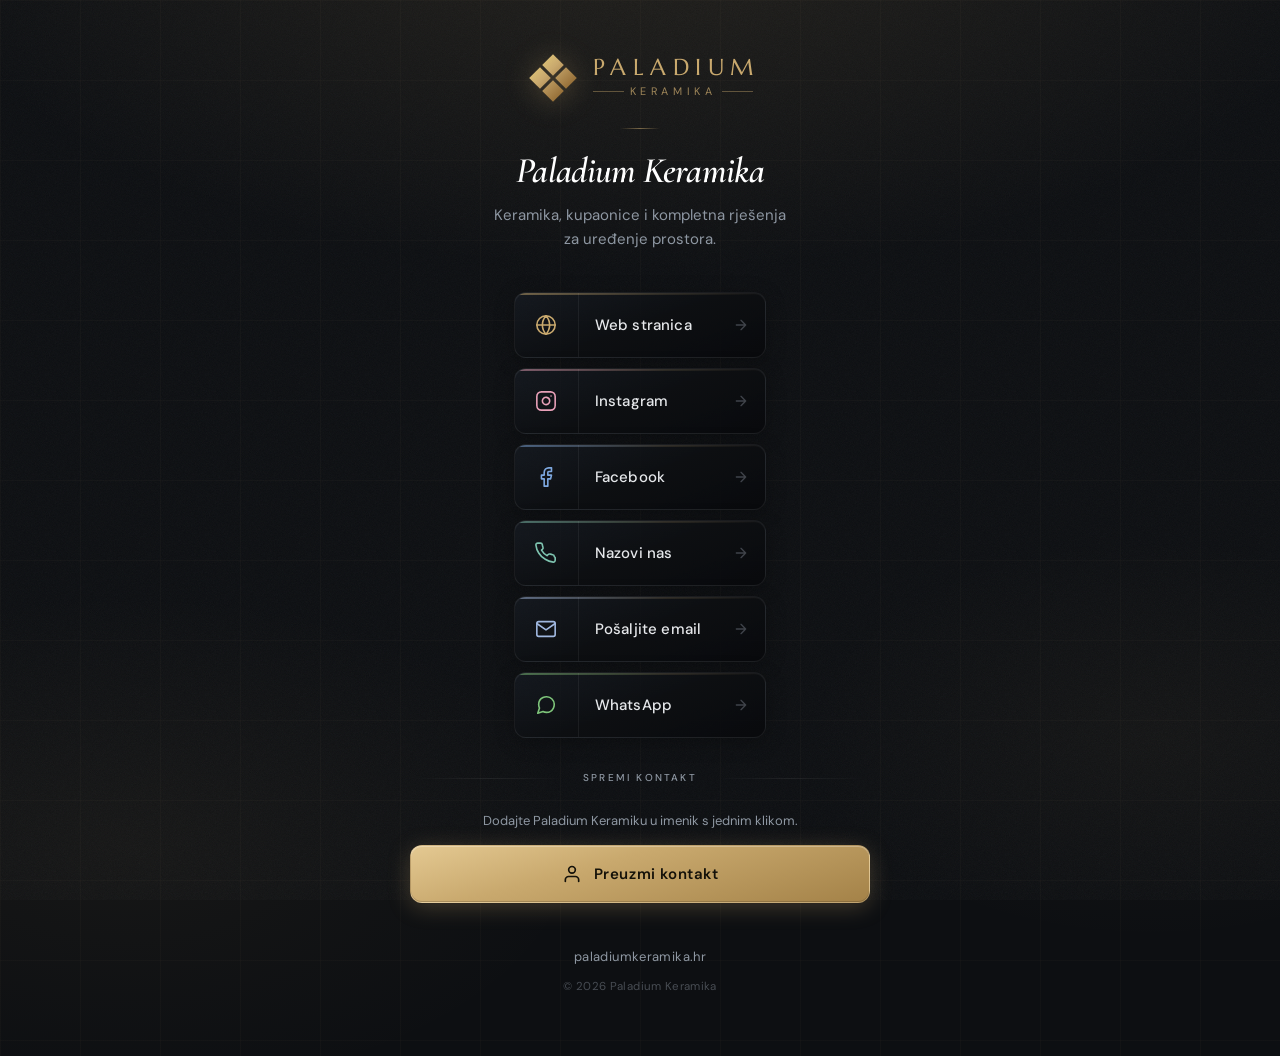
==== links/index.html @ 19403ecf "Add /links digital business card page with vCard download Co-authored-by: Cursor <cursoragent@cursor" ====
<!DOCTYPE html>
<html lang="hr">
  <head>
    <meta charset="UTF-8" />
    <meta name="viewport" content="width=device-width, initial-scale=1" />
    <title>Paladium Keramika | Kontakt i društvene mreže</title>
    <meta
      name="description"
      content="Svi kontakt podaci Paladium Keramike na jednom mjestu."
    />
    <meta name="theme-color" content="#0d0f12" />
    <meta name="robots" content="noindex, follow" />

    <!-- Open Graph -->
    <meta property="og:type" content="website" />
    <meta property="og:title" content="Paladium Keramika | Kontakt i društvene mreže" />
    <meta property="og:description" content="Svi kontakt podaci Paladium Keramike na jednom mjestu." />
    <meta property="og:url" content="https://paladiumkeramika.hr/links" />

    <!-- Shared design tokens & fonts -->
    <link rel="stylesheet" href="../paladium/styles.css" />

    <style>
      /* ── Links page layout ──────────────────────────────────────────── */

      body {
        min-height: 100vh;
        min-height: 100dvh;
        display: flex;
        flex-direction: column;
        align-items: center;
        padding: 0 20px 48px;
        overflow-x: hidden;
        background:
          radial-gradient(ellipse 90% 55% at 50% -10%, rgba(201, 169, 110, 0.12) 0%, transparent 65%),
          radial-gradient(ellipse 60% 40% at 10% 80%, rgba(201, 169, 110, 0.05) 0%, transparent 60%),
          radial-gradient(ellipse 50% 35% at 90% 70%, rgba(201, 169, 110, 0.04) 0%, transparent 55%),
          linear-gradient(rgba(201, 169, 110, 0.028) 1px, transparent 1px),
          linear-gradient(90deg, rgba(201, 169, 110, 0.028) 1px, transparent 1px),
          var(--color-bg);
        background-size: auto, auto, auto, 80px 80px, 80px 80px, auto;
      }

      /* Grain texture */
      body::before {
        content: "";
        position: fixed;
        inset: 0;
        z-index: 0;
        pointer-events: none;
        opacity: 0.045;
        background-image: url("data:image/svg+xml,%3Csvg xmlns='http://www.w3.org/2000/svg' width='300' height='300'%3E%3Cfilter id='n'%3E%3CfeTurbulence type='fractalNoise' baseFrequency='0.68' numOctaves='4' stitchTiles='stitch'/%3E%3C/filter%3E%3Crect width='300' height='300' filter='url(%23n)'/%3E%3C/svg%3E");
        background-size: 160px;
      }

      .links-container {
        position: relative;
        z-index: 1;
        width: 100%;
        max-width: 460px;
        display: flex;
        flex-direction: column;
        align-items: center;
      }

      /* ── Header / branding ──────────────────────────────────────────── */

      .links-header {
        display: flex;
        flex-direction: column;
        align-items: center;
        text-align: center;
        padding-top: 52px;
        padding-bottom: 40px;
        width: 100%;
        opacity: 0;
        animation: lk-fadeDown 0.72s cubic-bezier(0.16, 1, 0.3, 1) forwards 0.08s;
      }

      .links-logo {
        display: flex;
        align-items: center;
        justify-content: center;
        gap: 14px;
        text-decoration: none;
        margin-bottom: 24px;
        transition: opacity 0.3s ease;
      }

      .links-logo:hover {
        opacity: 0.82;
      }

      .links-logo-symbol {
        flex-shrink: 0;
        filter: drop-shadow(0 2px 14px rgba(201, 169, 110, 0.35));
        transition: filter 0.35s ease;
      }

      .links-logo:hover .links-logo-symbol {
        filter: drop-shadow(0 4px 20px rgba(201, 169, 110, 0.6));
      }

      .links-logo-text {
        display: flex;
        flex-direction: column;
        gap: 4px;
        text-align: left;
      }

      .links-logo-primary {
        font-family: var(--font-logo);
        font-size: 1.45rem;
        font-weight: 400;
        letter-spacing: 0.28em;
        text-transform: uppercase;
        color: var(--color-accent);
        line-height: 1;
        margin-right: -0.28em;
      }

      .links-logo-secondary {
        display: flex;
        align-items: center;
        gap: 6px;
        font-family: var(--font-sans);
        font-size: 0.68rem;
        font-weight: 400;
        letter-spacing: 0.42em;
        text-transform: uppercase;
        color: var(--color-accent);
        opacity: 0.75;
      }

      .links-logo-secondary::before,
      .links-logo-secondary::after {
        content: "";
        display: block;
        flex: 1;
        height: 1px;
        background: var(--color-accent);
        opacity: 0.55;
      }

      /* Gold divider under logo */
      .links-divider {
        width: 40px;
        height: 1px;
        background: linear-gradient(90deg, transparent, var(--color-accent), transparent);
        margin: 0 auto 22px;
        opacity: 0.55;
      }

      .links-title {
        font-family: var(--font-display);
        font-size: clamp(1.75rem, 5vw, 2.25rem);
        font-weight: 600;
        font-style: italic;
        letter-spacing: -0.02em;
        line-height: 1.1;
        color: var(--color-white);
        margin: 0 0 12px;
      }

      .links-subtitle {
        font-family: var(--font-sans);
        font-size: 0.9375rem;
        font-weight: 400;
        line-height: 1.65;
        color: var(--color-text-muted);
        margin: 0;
        max-width: 30ch;
      }

      /* ── Link buttons ───────────────────────────────────────────────── */

      .links-list {
        width: 100%;
        display: flex;
        flex-direction: column;
        gap: 10px;
        list-style: none;
        margin: 0;
        padding: 0;
      }

      .links-list li {
        opacity: 0;
        animation: lk-fadeUp 0.62s cubic-bezier(0.16, 1, 0.3, 1) forwards;
      }

      .links-list li:nth-child(1) { animation-delay: 0.22s; }
      .links-list li:nth-child(2) { animation-delay: 0.31s; }
      .links-list li:nth-child(3) { animation-delay: 0.40s; }
      .links-list li:nth-child(4) { animation-delay: 0.49s; }
      .links-list li:nth-child(5) { animation-delay: 0.58s; }
      .links-list li:nth-child(6) { animation-delay: 0.67s; }

      .lk-btn {
        position: relative;
        display: flex;
        align-items: center;
        gap: 0;
        width: 100%;
        min-height: 64px;
        padding: 0;
        text-decoration: none;
        border-radius: var(--radius-md);
        border: 1px solid rgba(255, 255, 255, 0.07);
        background: linear-gradient(
          160deg,
          rgba(26, 32, 41, 0.55) 0%,
          rgba(13, 15, 18, 0.92) 50%,
          rgba(9, 10, 13, 0.97) 100%
        );
        box-shadow:
          inset 0 1px 0 rgba(255, 255, 255, 0.04),
          0 4px 20px rgba(0, 0, 0, 0.25);
        overflow: hidden;
        transition:
          transform 0.38s cubic-bezier(0.33, 1, 0.68, 1),
          border-color 0.32s ease,
          box-shadow 0.38s cubic-bezier(0.33, 1, 0.68, 1),
          background 0.32s ease;
        -webkit-tap-highlight-color: transparent;
      }

      /* Top gold accent line */
      .lk-btn::before {
        content: "";
        position: absolute;
        top: 0;
        left: 0;
        right: 0;
        height: 2px;
        background: linear-gradient(
          90deg,
          var(--icon-color, var(--color-accent)) 0%,
          rgba(201, 169, 110, 0.3) 60%,
          transparent 100%
        );
        opacity: 0.5;
        transition: opacity 0.32s ease;
      }

      /* Hover glow from left */
      .lk-btn::after {
        content: "";
        position: absolute;
        left: -60px;
        top: 0;
        bottom: 0;
        width: 80px;
        background: radial-gradient(
          ellipse 100% 160% at 0% 50%,
          var(--icon-color, var(--color-accent)) 0%,
          transparent 75%
        );
        opacity: 0;
        transition: opacity 0.38s ease;
        pointer-events: none;
      }

      .lk-btn:hover {
        transform: translateY(-3px);
        border-color: rgba(201, 169, 110, 0.28);
        box-shadow:
          inset 0 1px 0 rgba(255, 255, 255, 0.06),
          0 10px 40px rgba(0, 0, 0, 0.35),
          0 0 0 1px rgba(201, 169, 110, 0.1);
      }

      .lk-btn:hover::before {
        opacity: 0.9;
      }

      .lk-btn:hover::after {
        opacity: 0.12;
      }

      .lk-btn:active {
        transform: translateY(-1px) scale(0.99);
      }

      @media (prefers-reduced-motion: reduce) {
        .lk-btn:hover {
          transform: none;
        }
        .lk-btn:active {
          transform: none;
        }
      }

      .lk-icon-wrap {
        flex-shrink: 0;
        width: 64px;
        height: 64px;
        display: flex;
        align-items: center;
        justify-content: center;
        color: var(--icon-color, var(--color-accent));
        border-right: 1px solid rgba(255, 255, 255, 0.06);
        transition: color 0.3s ease;
        position: relative;
        z-index: 1;
      }

      .lk-icon-wrap svg {
        width: 22px;
        height: 22px;
        flex-shrink: 0;
      }

      .lk-label {
        flex: 1;
        padding: 0 16px;
        font-family: var(--font-sans);
        font-size: 0.9375rem;
        font-weight: 500;
        letter-spacing: 0.01em;
        color: var(--color-text);
        position: relative;
        z-index: 1;
        transition: color 0.3s ease;
      }

      .lk-btn:hover .lk-label {
        color: var(--color-white);
      }

      .lk-arrow {
        flex-shrink: 0;
        width: 48px;
        height: 64px;
        display: flex;
        align-items: center;
        justify-content: center;
        color: rgba(142, 151, 162, 0.4);
        position: relative;
        z-index: 1;
        transition: color 0.3s ease, transform 0.38s cubic-bezier(0.33, 1, 0.68, 1);
      }

      .lk-btn:hover .lk-arrow {
        color: var(--icon-color, var(--color-accent));
        transform: translateX(3px);
      }

      /* ── Icon colour tokens ─────────────────────────────────────────── */
      .lk-btn--web      { --icon-color: #c9a96e; }
      .lk-btn--phone    { --icon-color: #7ec4b0; }
      .lk-btn--email    { --icon-color: #a0b8e0; }
      .lk-btn--instagram{ --icon-color: #e8a0b8; }
      .lk-btn--facebook { --icon-color: #7da8e0; }
      .lk-btn--whatsapp { --icon-color: #7ec47a; }

      /* ── Section separator ──────────────────────────────────────────── */

      .links-section-sep {
        display: flex;
        align-items: center;
        gap: 14px;
        width: 100%;
        margin: 32px 0 24px;
        opacity: 0;
        animation: lk-fadeUp 0.62s cubic-bezier(0.16, 1, 0.3, 1) forwards 0.84s;
      }

      .links-section-sep::before,
      .links-section-sep::after {
        content: "";
        flex: 1;
        height: 1px;
        background: linear-gradient(90deg, transparent, var(--color-border), transparent);
      }

      .links-section-sep span {
        font-family: var(--font-sans);
        font-size: 0.625rem;
        font-weight: 500;
        letter-spacing: 0.22em;
        text-transform: uppercase;
        color: var(--color-text-muted);
        white-space: nowrap;
      }

      /* ── vCard section ──────────────────────────────────────────────── */

      .links-vcard {
        width: 100%;
        display: flex;
        flex-direction: column;
        align-items: center;
        gap: 14px;
        opacity: 0;
        animation: lk-fadeUp 0.62s cubic-bezier(0.16, 1, 0.3, 1) forwards 0.92s;
      }

      .links-vcard-label {
        font-family: var(--font-sans);
        font-size: 0.8125rem;
        color: var(--color-text-muted);
        text-align: center;
        line-height: 1.6;
        margin: 0;
      }

      .lk-btn--vcard {
        position: relative;
        display: flex;
        align-items: center;
        justify-content: center;
        gap: 12px;
        width: 100%;
        min-height: 58px;
        padding: 0 28px;
        font-family: var(--font-sans);
        font-size: 0.9375rem;
        font-weight: 600;
        letter-spacing: 0.04em;
        color: #141109;
        background: linear-gradient(
          165deg,
          #e4c992 0%,
          var(--color-accent) 38%,
          #9f7d43 108%
        );
        border: 1px solid rgba(255, 255, 255, 0.12);
        border-radius: var(--radius-md);
        cursor: pointer;
        text-decoration: none;
        -webkit-tap-highlight-color: transparent;
        box-shadow:
          inset 0 1px 0 rgba(255, 255, 255, 0.28),
          inset 0 -1px 0 rgba(20, 16, 8, 0.18),
          0 4px 22px rgba(201, 169, 110, 0.28),
          0 1px 2px rgba(0, 0, 0, 0.22);
        transition:
          background 0.38s cubic-bezier(0.33, 1, 0.68, 1),
          transform 0.35s cubic-bezier(0.33, 1, 0.68, 1),
          box-shadow 0.38s cubic-bezier(0.33, 1, 0.68, 1);
        overflow: hidden;
      }

      .lk-btn--vcard::before {
        content: "";
        position: absolute;
        inset: 0;
        background: linear-gradient(
          165deg,
          #f0dfb0 0%,
          var(--color-accent-hover) 42%,
          var(--color-accent) 100%
        );
        opacity: 0;
        transition: opacity 0.38s ease;
      }

      .lk-btn--vcard:hover {
        transform: translateY(-3px);
        box-shadow:
          inset 0 1px 0 rgba(255, 255, 255, 0.35),
          inset 0 -1px 0 rgba(20, 16, 8, 0.12),
          0 10px 36px rgba(201, 169, 110, 0.42),
          0 4px 8px rgba(0, 0, 0, 0.2);
      }

      .lk-btn--vcard:hover::before {
        opacity: 1;
      }

      .lk-btn--vcard:active {
        transform: translateY(-1px) scale(0.99);
      }

      .lk-btn--vcard svg,
      .lk-btn--vcard span {
        position: relative;
        z-index: 1;
      }

      @media (prefers-reduced-motion: reduce) {
        .lk-btn--vcard:hover { transform: none; }
        .lk-btn--vcard:active { transform: none; }
      }

      /* ── Footer ─────────────────────────────────────────────────────── */

      .links-footer {
        margin-top: 40px;
        text-align: center;
        opacity: 0;
        animation: lk-fadeUp 0.62s cubic-bezier(0.16, 1, 0.3, 1) forwards 1.02s;
      }

      .links-footer a {
        font-family: var(--font-sans);
        font-size: 0.8125rem;
        color: var(--color-text-muted);
        text-decoration: none;
        letter-spacing: 0.03em;
        transition: color 0.3s ease;
      }

      .links-footer a:hover {
        color: var(--color-accent);
      }

      .links-footer-copy {
        margin-top: 8px;
        font-size: 0.71875rem;
        color: rgba(142, 151, 162, 0.45);
        letter-spacing: 0.03em;
      }

      /* ── Keyframes ──────────────────────────────────────────────────── */

      @keyframes lk-fadeDown {
        from { opacity: 0; transform: translateY(-16px); }
        to   { opacity: 1; transform: translateY(0); }
      }

      @keyframes lk-fadeUp {
        from { opacity: 0; transform: translateY(18px); }
        to   { opacity: 1; transform: translateY(0); }
      }
    </style>
  </head>
  <body>

    <div class="links-container">

      <!-- Branding -->
      <header class="links-header">
        <a class="links-logo" href="https://paladiumkeramika.hr" aria-label="Paladium Keramika — web stranica">
          <svg
            class="links-logo-symbol"
            width="52"
            height="52"
            viewBox="0 0 48 48"
            xmlns="http://www.w3.org/2000/svg"
            aria-hidden="true"
            focusable="false"
          >
            <defs>
              <linearGradient id="lk-gold" x1="0" y1="0" x2="48" y2="48" gradientUnits="userSpaceOnUse">
                <stop offset="0%"   stop-color="#f5e080"/>
                <stop offset="40%"  stop-color="#c9a96e"/>
                <stop offset="100%" stop-color="#6e420e"/>
              </linearGradient>
            </defs>
            <polygon points="24,2  34,12 24,22 14,12" fill="url(#lk-gold)"/>
            <polygon points="26,24 36,14 46,24 36,34" fill="url(#lk-gold)"/>
            <polygon points="24,26 34,36 24,46 14,36" fill="url(#lk-gold)"/>
            <polygon points="2,24  12,14 22,24 12,34" fill="url(#lk-gold)"/>
          </svg>
          <span class="links-logo-text">
            <span class="links-logo-primary">Paladium</span>
            <span class="links-logo-secondary">Keramika</span>
          </span>
        </a>

        <div class="links-divider" aria-hidden="true"></div>

        <h1 class="links-title">Paladium Keramika</h1>
        <p class="links-subtitle">Keramika, kupaonice i kompletna rješenja za uređenje prostora.</p>
      </header>

      <!-- Link buttons -->
      <nav aria-label="Kontakt i društvene mreže">
        <ul class="links-list">

          <li>
            <a class="lk-btn lk-btn--web" href="https://paladiumkeramika.hr" target="_blank" rel="noopener">
              <span class="lk-icon-wrap" aria-hidden="true">
                <svg viewBox="0 0 24 24" fill="none" stroke="currentColor" stroke-width="1.75" stroke-linecap="round" stroke-linejoin="round">
                  <circle cx="12" cy="12" r="10"/>
                  <path d="M2 12h20M12 2a15.3 15.3 0 0 1 4 10 15.3 15.3 0 0 1-4 10 15.3 15.3 0 0 1-4-10 15.3 15.3 0 0 1 4-10z"/>
                </svg>
              </span>
              <span class="lk-label">Web stranica</span>
              <span class="lk-arrow" aria-hidden="true">
                <svg width="16" height="16" viewBox="0 0 24 24" fill="none" stroke="currentColor" stroke-width="2" stroke-linecap="round" stroke-linejoin="round">
                  <path d="M5 12h14M12 5l7 7-7 7"/>
                </svg>
              </span>
            </a>
          </li>

          <li>
            <a class="lk-btn lk-btn--instagram" href="https://www.instagram.com/paladiumkeramika" target="_blank" rel="noopener noreferrer">
              <span class="lk-icon-wrap" aria-hidden="true">
                <svg viewBox="0 0 24 24" fill="none" stroke="currentColor" stroke-width="1.75" stroke-linecap="round" stroke-linejoin="round">
                  <rect x="2" y="2" width="20" height="20" rx="5" ry="5"/>
                  <path d="M16 11.37A4 4 0 1 1 12.63 8 4 4 0 0 1 16 11.37z"/>
                  <line x1="17.5" y1="6.5" x2="17.51" y2="6.5"/>
                </svg>
              </span>
              <span class="lk-label">Instagram</span>
              <span class="lk-arrow" aria-hidden="true">
                <svg width="16" height="16" viewBox="0 0 24 24" fill="none" stroke="currentColor" stroke-width="2" stroke-linecap="round" stroke-linejoin="round">
                  <path d="M5 12h14M12 5l7 7-7 7"/>
                </svg>
              </span>
            </a>
          </li>

          <li>
            <a class="lk-btn lk-btn--facebook" href="https://www.facebook.com/profile.php?id=61590255758374" target="_blank" rel="noopener noreferrer">
              <span class="lk-icon-wrap" aria-hidden="true">
                <svg viewBox="0 0 24 24" fill="none" stroke="currentColor" stroke-width="1.75" stroke-linecap="round" stroke-linejoin="round">
                  <path d="M18 2h-3a5 5 0 0 0-5 5v3H7v4h3v8h4v-8h3l1-4h-4V7a1 1 0 0 1 1-1h3z"/>
                </svg>
              </span>
              <span class="lk-label">Facebook</span>
              <span class="lk-arrow" aria-hidden="true">
                <svg width="16" height="16" viewBox="0 0 24 24" fill="none" stroke="currentColor" stroke-width="2" stroke-linecap="round" stroke-linejoin="round">
                  <path d="M5 12h14M12 5l7 7-7 7"/>
                </svg>
              </span>
            </a>
          </li>

          <li>
            <a class="lk-btn lk-btn--phone" href="tel:+385953632126">
              <span class="lk-icon-wrap" aria-hidden="true">
                <svg viewBox="0 0 24 24" fill="none" stroke="currentColor" stroke-width="1.75" stroke-linecap="round" stroke-linejoin="round">
                  <path d="M22 16.92v3a2 2 0 0 1-2.18 2 19.79 19.79 0 0 1-8.63-3.07A19.5 19.5 0 0 1 4.07 12a19.79 19.79 0 0 1-3.07-8.67A2 2 0 0 1 3 1.18h3a2 2 0 0 1 2 1.72 12.84 12.84 0 0 0 .7 2.81 2 2 0 0 1-.45 2.11L7.09 8.91a16 16 0 0 0 6 6l1.27-1.27a2 2 0 0 1 2.11-.45 12.84 12.84 0 0 0 2.81.7A2 2 0 0 1 21 16z"/>
                </svg>
              </span>
              <span class="lk-label">Nazovi nas</span>
              <span class="lk-arrow" aria-hidden="true">
                <svg width="16" height="16" viewBox="0 0 24 24" fill="none" stroke="currentColor" stroke-width="2" stroke-linecap="round" stroke-linejoin="round">
                  <path d="M5 12h14M12 5l7 7-7 7"/>
                </svg>
              </span>
            </a>
          </li>

          <li>
            <a class="lk-btn lk-btn--email" href="mailto:info@paladiumkeramika.hr">
              <span class="lk-icon-wrap" aria-hidden="true">
                <svg viewBox="0 0 24 24" fill="none" stroke="currentColor" stroke-width="1.75" stroke-linecap="round" stroke-linejoin="round">
                  <path d="M4 4h16c1.1 0 2 .9 2 2v12c0 1.1-.9 2-2 2H4c-1.1 0-2-.9-2-2V6c0-1.1.9-2 2-2z"/>
                  <polyline points="22,6 12,13 2,6"/>
                </svg>
              </span>
              <span class="lk-label">Pošaljite email</span>
              <span class="lk-arrow" aria-hidden="true">
                <svg width="16" height="16" viewBox="0 0 24 24" fill="none" stroke="currentColor" stroke-width="2" stroke-linecap="round" stroke-linejoin="round">
                  <path d="M5 12h14M12 5l7 7-7 7"/>
                </svg>
              </span>
            </a>
          </li>

          <li>
            <a class="lk-btn lk-btn--whatsapp" href="https://wa.me/385953632126" target="_blank" rel="noopener noreferrer">
              <span class="lk-icon-wrap" aria-hidden="true">
                <svg viewBox="0 0 24 24" fill="none" stroke="currentColor" stroke-width="1.75" stroke-linecap="round" stroke-linejoin="round">
                  <path d="M21 11.5a8.38 8.38 0 0 1-.9 3.8 8.5 8.5 0 0 1-7.6 4.7 8.38 8.38 0 0 1-3.8-.9L3 21l1.9-5.7a8.38 8.38 0 0 1-.9-3.8 8.5 8.5 0 0 1 4.7-7.6 8.38 8.38 0 0 1 3.8-.9h.5a8.48 8.48 0 0 1 8 8v.5z"/>
                </svg>
              </span>
              <span class="lk-label">WhatsApp</span>
              <span class="lk-arrow" aria-hidden="true">
                <svg width="16" height="16" viewBox="0 0 24 24" fill="none" stroke="currentColor" stroke-width="2" stroke-linecap="round" stroke-linejoin="round">
                  <path d="M5 12h14M12 5l7 7-7 7"/>
                </svg>
              </span>
            </a>
          </li>

        </ul>
      </nav>

      <!-- vCard download -->
      <div class="links-section-sep" aria-hidden="true">
        <span>Spremi kontakt</span>
      </div>

      <div class="links-vcard">
        <p class="links-vcard-label">
          Dodajte Paladium Keramiku u imenik s jednim klikom.
        </p>
        <a
          class="lk-btn--vcard"
          href="../paladium/paladium-keramika.vcf"
          download="Paladium-Keramika.vcf"
          aria-label="Preuzmi kontakt karticu"
        >
          <svg width="20" height="20" viewBox="0 0 24 24" fill="none" stroke="currentColor" stroke-width="2" stroke-linecap="round" stroke-linejoin="round" aria-hidden="true">
            <path d="M20 21v-2a4 4 0 0 0-4-4H8a4 4 0 0 0-4 4v2"/>
            <circle cx="12" cy="7" r="4"/>
          </svg>
          <span>Preuzmi kontakt</span>
        </a>
      </div>

      <!-- Footer -->
      <footer class="links-footer">
        <a href="https://paladiumkeramika.hr">paladiumkeramika.hr</a>
        <p class="links-footer-copy">
          © <span id="lk-year"></span> Paladium Keramika
        </p>
      </footer>

    </div>

    <script>
      document.getElementById("lk-year").textContent = new Date().getFullYear();
    </script>
  </body>
</html>
---- paladium/styles.css ----
/* Paladium Keramika — ceramic craftsmanship landing */

/* ── Self-hosted fonts (no Google Fonts external request) ─────────────────── */
@font-face {
  font-family: 'Cormorant Garamond';
  font-style: normal;
  font-weight: 400 700;
  font-display: swap;
  src: url('fonts/cg-normal-latin-ext.woff2') format('woff2');
  unicode-range: U+0100-02BA, U+02BD-02C5, U+02C7-02CC, U+02CE-02D7, U+02DD-02FF,
    U+0304, U+0308, U+0329, U+1D00-1DBF, U+1E00-1E9F, U+1EF2-1EFF, U+2020,
    U+20A0-20AB, U+20AD-20C0, U+2113, U+2C60-2C7F, U+A720-A7FF;
}
@font-face {
  font-family: 'Cormorant Garamond';
  font-style: normal;
  font-weight: 400 700;
  font-display: swap;
  src: url('fonts/cg-normal-latin.woff2') format('woff2');
  unicode-range: U+0000-00FF, U+0131, U+0152-0153, U+02BB-02BC, U+02C6, U+02DA,
    U+02DC, U+0304, U+0308, U+0329, U+2000-206F, U+20AC, U+2122, U+2191, U+2193,
    U+2212, U+2215, U+FEFF, U+FFFD;
}
@font-face {
  font-family: 'Cormorant Garamond';
  font-style: italic;
  font-weight: 400 700;
  font-display: swap;
  src: url('fonts/cg-italic-latin-ext.woff2') format('woff2');
  unicode-range: U+0100-02BA, U+02BD-02C5, U+02C7-02CC, U+02CE-02D7, U+02DD-02FF,
    U+0304, U+0308, U+0329, U+1D00-1DBF, U+1E00-1E9F, U+1EF2-1EFF, U+2020,
    U+20A0-20AB, U+20AD-20C0, U+2113, U+2C60-2C7F, U+A720-A7FF;
}
@font-face {
  font-family: 'Cormorant Garamond';
  font-style: italic;
  font-weight: 400 700;
  font-display: swap;
  src: url('fonts/cg-italic-latin.woff2') format('woff2');
  unicode-range: U+0000-00FF, U+0131, U+0152-0153, U+02BB-02BC, U+02C6, U+02DA,
    U+02DC, U+0304, U+0308, U+0329, U+2000-206F, U+20AC, U+2122, U+2191, U+2193,
    U+2212, U+2215, U+FEFF, U+FFFD;
}
@font-face {
  font-family: 'DM Sans';
  font-style: normal;
  font-weight: 300 700;
  font-display: swap;
  src: url('fonts/dm-sans-latin-ext.woff2') format('woff2');
  unicode-range: U+0100-02BA, U+02BD-02C5, U+02C7-02CC, U+02CE-02D7, U+02DD-02FF,
    U+0304, U+0308, U+0329, U+1D00-1DBF, U+1E00-1E9F, U+1EF2-1EFF, U+2020,
    U+20A0-20AB, U+20AD-20C0, U+2113, U+2C60-2C7F, U+A720-A7FF;
}
@font-face {
  font-family: 'DM Sans';
  font-style: normal;
  font-weight: 300 700;
  font-display: swap;
  src: url('fonts/dm-sans-latin.woff2') format('woff2');
  unicode-range: U+0000-00FF, U+0131, U+0152-0153, U+02BB-02BC, U+02C6, U+02DA,
    U+02DC, U+0304, U+0308, U+0329, U+2000-206F, U+20AC, U+2122, U+2191, U+2193,
    U+2212, U+2215, U+FEFF, U+FFFD;
}
@font-face {
  font-family: 'Marcellus';
  font-style: normal;
  font-weight: 400;
  font-display: swap;
  src: url('fonts/marcellus-latin-ext.woff2') format('woff2');
  unicode-range: U+0100-02BA, U+02BD-02C5, U+02C7-02CC, U+02CE-02D7, U+02DD-02FF,
    U+0304, U+0308, U+0329, U+1D00-1DBF, U+1E00-1E9F, U+1EF2-1EFF, U+2020,
    U+20A0-20AB, U+20AD-20C0, U+2113, U+2C60-2C7F, U+A720-A7FF;
}
@font-face {
  font-family: 'Marcellus';
  font-style: normal;
  font-weight: 400;
  font-display: swap;
  src: url('fonts/marcellus-latin.woff2') format('woff2');
  unicode-range: U+0000-00FF, U+0131, U+0152-0153, U+02BB-02BC, U+02C6, U+02DA,
    U+02DC, U+0304, U+0308, U+0329, U+2000-206F, U+20AC, U+2122, U+2191, U+2193,
    U+2212, U+2215, U+FEFF, U+FFFD;
}

:root {
  --color-bg: #0d0f12;
  --color-surface: #141820;
  --color-surface-elevated: #1a2029;
  --color-border: rgba(255, 255, 255, 0.07);
  --color-text: #e6e8eb;
  --color-text-muted: #8e97a2;
  --color-white: #ffffff;
  --color-accent: #c9a96e;
  --color-accent-soft: rgba(201, 169, 110, 0.1);
  --color-accent-hover: #dbbf89;
  --font-display: "Cormorant Garamond", Georgia, serif;
  --font-sans: "DM Sans", system-ui, -apple-system, sans-serif;
  --font-logo: "Marcellus", Georgia, serif;
  --radius-sm: 6px;
  --radius-md: 12px;
  --radius-lg: 18px;
  --shadow-soft: 0 24px 80px rgba(0, 0, 0, 0.5);
  --header-h: 72px;
  --transition: 0.35s cubic-bezier(0.4, 0, 0.2, 1);
  --btn-ease: cubic-bezier(0.33, 1, 0.68, 1);
  --btn-ring: 0 0 0 2px var(--color-bg), 0 0 0 4px rgba(201, 169, 110, 0.55);
}

*,
*::before,
*::after {
  box-sizing: border-box;
}

html {
  scroll-behavior: smooth;
}

@media (prefers-reduced-motion: reduce) {
  html {
    scroll-behavior: auto;
  }
  *,
  *::before,
  *::after {
    animation-duration: 0.01ms !important;
    animation-iteration-count: 1 !important;
    transition-duration: 0.01ms !important;
  }
}

body {
  margin: 0;
  font-family: var(--font-sans);
  font-size: 1rem;
  line-height: 1.65;
  color: var(--color-text);
  background: var(--color-bg);
  -webkit-font-smoothing: antialiased;
}

img {
  max-width: 100%;
  height: auto;
  display: block;
}

a {
  color: var(--color-accent);
  text-decoration: none;
  transition: color var(--transition);
}

a:hover {
  color: var(--color-accent-hover);
}

:focus-visible {
  outline: 2px solid var(--color-accent);
  outline-offset: 3px;
}

.skip-link {
  position: absolute;
  top: -100px;
  left: 16px;
  z-index: 10000;
  padding: 12px 20px;
  background: var(--color-white);
  color: var(--color-bg);
  font-weight: 600;
  border-radius: var(--radius-sm);
}

.skip-link:focus {
  top: 16px;
}

/* ─── Header ───────────────────────────────────── */

.site-header {
  position: fixed;
  top: 0;
  left: 0;
  right: 0;
  z-index: 1000;
  height: var(--header-h);
  display: flex;
  align-items: center;
  background: rgba(13, 15, 18, 0.88);
  backdrop-filter: blur(20px);
  -webkit-backdrop-filter: blur(20px);
  border-bottom: 1px solid var(--color-border);
  transition: box-shadow var(--transition), background var(--transition);
}

/* Gold accent line at very top */
.site-header::before {
  content: "";
  position: absolute;
  top: 0;
  left: 0;
  right: 0;
  height: 1px;
  background: linear-gradient(
    90deg,
    transparent 0%,
    var(--color-accent) 20%,
    var(--color-accent) 80%,
    transparent 100%
  );
  opacity: 0.4;
}

.site-header.is-scrolled {
  background: rgba(13, 15, 18, 0.96);
  box-shadow: 0 8px 40px rgba(0, 0, 0, 0.45);
}

.site-header.is-scrolled::before {
  opacity: 0.6;
}

.header-inner {
  width: min(1200px, 100% - 40px);
  margin: 0 auto;
  display: flex;
  align-items: center;
  justify-content: space-between;
  gap: 24px;
}


/* ── Logo ── */
.logo {
  display: flex;
  align-items: center;
  gap: 14px;
  text-decoration: none;
  flex-shrink: 0;
  transition: opacity var(--transition);
}

.logo:hover {
  opacity: 0.82;
}

.logo-symbol {
  flex-shrink: 0;
  filter: drop-shadow(0 1px 6px rgba(201, 169, 110, 0.25));
  transition: filter var(--transition);
}

@media (max-width: 900px) {
  .logo-symbol {
    width: 36px !important;
    height: 36px !important;
  }
  .logo {
    gap: 10px;
  }
  .logo-primary {
    font-size: 1rem !important;
  }
  .logo-secondary {
    font-size: 0.6rem !important;
    letter-spacing: 0.3em !important;
    gap: 5px !important;
  }
}

.logo:hover .logo-symbol {
  filter: drop-shadow(0 2px 12px rgba(201, 169, 110, 0.55));
}

.logo-text {
  display: flex;
  flex-direction: column;
  gap: 4px;
}

.logo-primary {
  font-family: var(--font-logo);
  font-size: 1.5rem;
  font-weight: 400;
  letter-spacing: 0.3em;
  text-transform: uppercase;
  color: var(--color-accent);
  line-height: 1;
  margin-right: -0.3em;
}

.logo-secondary {
  display: flex;
  align-items: center;
  justify-content: center;
  gap: 8px;
  width: 100%;
  font-family: var(--font-sans);
  font-size: 0.85rem;
  font-weight: 400;
  letter-spacing: 0.45em;
  text-transform: uppercase;
  color: var(--color-accent);
  opacity: 0.8;
}

.logo-secondary::before,
.logo-secondary::after {
  content: "";
  display: block;
  flex: 1;
  height: 1px;
  background: var(--color-accent);
  opacity: 0.6;
}

/* ── Desktop nav ── */
.nav-desktop {
  display: flex;
  align-items: center;
  gap: 30px;
}

.nav-desktop a {
  position: relative;
  color: var(--color-text-muted);
  font-size: 0.75rem;
  font-weight: 500;
  letter-spacing: 0.1em;
  text-transform: uppercase;
  padding-bottom: 2px;
  transition: color var(--transition);
}

.nav-desktop a::after {
  content: "";
  position: absolute;
  bottom: -1px;
  left: 0;
  width: 100%;
  height: 1px;
  background: var(--color-accent);
  transform: scaleX(0);
  transform-origin: right;
  transition: transform 0.32s cubic-bezier(0.4, 0, 0.2, 1);
}

.nav-desktop a:hover {
  color: var(--color-white);
}

.nav-desktop a:hover::after {
  transform: scaleX(1);
  transform-origin: left;
}

/* ── CTA area ── */
.nav-cta {
  display: flex;
  align-items: center;
  gap: 16px;
}

.nav-phone {
  display: none;
  font-size: 0.75rem;
  font-weight: 400;
  letter-spacing: 0.06em;
  color: var(--color-text-muted);
  white-space: nowrap;
  transition: color var(--transition);
}

.nav-phone:hover {
  color: var(--color-white);
}

@media (min-width: 1100px) {
  .nav-phone {
    display: block;
  }
}

.nav-sep {
  display: none;
  width: 1px;
  height: 18px;
  background: var(--color-border);
  flex-shrink: 0;
}

@media (min-width: 1100px) {
  .nav-sep {
    display: block;
  }
}

/* ── Buttons ── */
.btn {
  position: relative;
  display: inline-flex;
  align-items: center;
  justify-content: center;
  padding: 12px 22px;
  font-family: inherit;
  font-size: 0.875rem;
  font-weight: 600;
  letter-spacing: 0.05em;
  border-radius: var(--radius-sm);
  border: 1px solid transparent;
  cursor: pointer;
  text-align: center;
  -webkit-tap-highlight-color: transparent;
  transition:
    background 0.38s var(--btn-ease),
    color 0.38s var(--btn-ease),
    border-color 0.38s var(--btn-ease),
    transform 0.28s var(--btn-ease),
    box-shadow 0.38s var(--btn-ease);
}

.btn:focus-visible {
  outline: none;
}

.btn:active {
  transform: translateY(0) scale(0.98);
}

.btn-primary:focus-visible {
  box-shadow:
    var(--btn-ring),
    inset 0 1px 0 rgba(255, 255, 255, 0.28),
    inset 0 -1px 0 rgba(20, 16, 8, 0.18),
    0 4px 22px rgba(201, 169, 110, 0.22),
    0 1px 2px rgba(0, 0, 0, 0.22);
}

.btn-ghost:focus-visible {
  box-shadow: var(--btn-ring);
  border-color: rgba(201, 169, 110, 0.45);
}

.btn-primary {
  color: #141109;
  background: linear-gradient(
    165deg,
    #e4c992 0%,
    var(--color-accent) 38%,
    #9f7d43 108%
  );
  border-color: rgba(255, 255, 255, 0.12);
  box-shadow:
    inset 0 1px 0 rgba(255, 255, 255, 0.28),
    inset 0 -1px 0 rgba(20, 16, 8, 0.18),
    0 4px 22px rgba(201, 169, 110, 0.22),
    0 1px 2px rgba(0, 0, 0, 0.22);
}

.btn-primary:hover {
  background: linear-gradient(
    165deg,
    #f0dfb0 0%,
    var(--color-accent-hover) 42%,
    var(--color-accent) 100%
  );
  color: #141109;
  transform: translateY(-2px);
  box-shadow:
    inset 0 1px 0 rgba(255, 255, 255, 0.35),
    inset 0 -1px 0 rgba(20, 16, 8, 0.12),
    0 8px 32px rgba(201, 169, 110, 0.36),
    0 4px 8px rgba(0, 0, 0, 0.2);
}

.btn-primary:focus-visible:hover {
  box-shadow:
    var(--btn-ring),
    inset 0 1px 0 rgba(255, 255, 255, 0.35),
    inset 0 -1px 0 rgba(20, 16, 8, 0.12),
    0 8px 32px rgba(201, 169, 110, 0.36),
    0 4px 8px rgba(0, 0, 0, 0.2);
}

.btn-ghost:focus-visible:hover {
  box-shadow:
    var(--btn-ring),
    inset 0 1px 0 rgba(255, 255, 255, 0.06),
    0 6px 24px rgba(0, 0, 0, 0.2);
}

.btn-ghost {
  font-weight: 500;
  color: var(--color-white);
  background: rgba(255, 255, 255, 0.028);
  border-color: rgba(255, 255, 255, 0.16);
}

.btn-ghost:hover {
  border-color: rgba(201, 169, 110, 0.45);
  background: radial-gradient(
    120% 180% at 50% -20%,
    rgba(201, 169, 110, 0.14),
    transparent 55%
  ),
    rgba(255, 255, 255, 0.04);
  box-shadow:
    inset 0 1px 0 rgba(255, 255, 255, 0.06),
    0 6px 24px rgba(0, 0, 0, 0.2);
  transform: translateY(-2px);
  color: var(--color-white);
}

.btn-ghost:active {
  transform: translateY(0);
  box-shadow:
    inset 0 2px 8px rgba(0, 0, 0, 0.25),
    inset 0 1px 0 rgba(255, 255, 255, 0.04);
}

@media (prefers-reduced-motion: reduce) {
  .btn-primary:hover,
  .btn-primary:active,
  .btn-ghost:hover,
  .btn-ghost:active,
  .btn:active {
    transform: none;
  }
}

.btn:not(.btn-nav) {
  min-height: 46px;
}

.btn-nav {
  padding: 9px 18px;
  min-height: revert;
  font-size: 0.75rem;
  letter-spacing: 0.09em;
  text-transform: uppercase;
  font-weight: 700;
}

/* ── Hamburger ── */
.menu-toggle {
  display: none;
  flex-direction: column;
  gap: 5px;
  padding: 8px;
  background: none;
  border: none;
  cursor: pointer;
  color: var(--color-white);
}

.menu-toggle span {
  display: block;
  width: 22px;
  height: 1.5px;
  background: currentColor;
  transition: transform var(--transition), opacity var(--transition), width var(--transition);
}

.menu-toggle span:nth-child(3) {
  width: 14px;
}

.menu-toggle[aria-expanded="true"] span:nth-child(1) {
  transform: translateY(6.5px) rotate(45deg);
  width: 22px;
}

.menu-toggle[aria-expanded="true"] span:nth-child(2) {
  opacity: 0;
}

.menu-toggle[aria-expanded="true"] span:nth-child(3) {
  transform: translateY(-6.5px) rotate(-45deg);
  width: 22px;
}

/* ── Mobile nav (drawer + scrim) ── */
@media (max-width: 900px) {
  .menu-toggle {
    display: flex;
  }

  .nav-desktop,
  .nav-cta .btn-nav,
  .nav-phone,
  .nav-sep {
    display: none;
  }

  .nav-backdrop {
    position: fixed;
    inset: var(--header-h) 0 0 0;
    z-index: 9000;
    background: rgba(2, 4, 8, 0.78);
    backdrop-filter: blur(4px);
    -webkit-backdrop-filter: blur(4px);
    opacity: 0;
    visibility: hidden;
    pointer-events: none;
    transition:
      opacity 0.38s cubic-bezier(0.4, 0, 0.2, 1),
      visibility 0.38s cubic-bezier(0.4, 0, 0.2, 1);
  }

  body.mobile-nav-open .nav-backdrop {
    opacity: 1;
    visibility: visible;
    pointer-events: auto;
    cursor: pointer;
  }

  .nav-mobile {
    position: fixed;
    top: var(--header-h);
    bottom: 0;
    left: auto;
    right: 0;
    width: min(380px, calc(100vw - 24px));
    margin: 0;
    padding: 32px 26px 36px 28px;
    display: flex;
    flex-direction: column;
    gap: 0;
    transform: translateX(100%);
    transition: transform 0.42s cubic-bezier(0.4, 0, 0.2, 1);
    z-index: 9010;
    background: #0b0d11;
    box-shadow:
      -16px 0 48px rgba(0, 0, 0, 0.55),
      -1px 0 0 rgba(255, 255, 255, 0.06);
    border-left: 1px solid rgba(255, 255, 255, 0.06);
  }

  .nav-mobile.is-open {
    transform: translateX(0);
  }

  .nav-mobile > a:not(.btn) {
    font-family: var(--font-display);
    font-style: italic;
    font-size: 1.65rem;
    font-weight: 400;
    color: var(--color-text);
    padding: 14px 4px 14px 0;
    border-bottom: 1px solid var(--color-border);
    letter-spacing: 0.01em;
    transition: color var(--transition), padding-left var(--transition);
  }

  .nav-mobile > a:not(.btn):hover {
    color: var(--color-accent);
    padding-left: 8px;
  }

  .nav-mobile .btn {
    margin-top: 24px;
    width: 100%;
    padding: 16px;
    font-size: 0.875rem;
  }

  .nav-mobile-footer {
    margin-top: auto;
    padding-top: 28px;
    border-top: 1px solid var(--color-border);
    display: flex;
    flex-direction: column;
    gap: 8px;
  }

  .nav-mobile .nav-mobile-footer a {
    font-family: var(--font-sans);
    font-style: normal;
    font-size: 0.8125rem;
    color: var(--color-text-muted);
    padding: 4px 0;
    border-bottom: none;
    letter-spacing: 0.04em;
  }

  .nav-mobile .nav-mobile-footer a:hover {
    color: var(--color-accent);
    padding-left: 0;
  }
}

@media (min-width: 901px) {
  .nav-mobile {
    display: none !important;
  }

  .nav-backdrop {
    display: none !important;
  }
}

@media (prefers-reduced-motion: reduce) {
  @media (max-width: 900px) {
    .nav-mobile {
      transition-duration: 0.01ms;
    }

    .nav-backdrop {
      transition-duration: 0.01ms;
    }
  }
}

/* ─── Hero ──────────────────────────────────────── */

.hero {
  position: relative;
  min-height: 100vh;
  min-height: 100dvh;
  display: flex;
  align-items: center;
  padding-top: calc(var(--header-h) + 80px);
  padding-bottom: 80px;
  padding-left: max(24px, calc((100vw - 1120px) / 2));
  padding-right: max(24px, calc((100vw - 1120px) / 2));
  overflow: hidden;
}

/* Film grain texture overlay */
.hero::after {
  content: "";
  position: absolute;
  inset: 0;
  z-index: 4;
  pointer-events: none;
  opacity: 0.06;
  background-image: url("data:image/svg+xml,%3Csvg xmlns='http://www.w3.org/2000/svg' width='300' height='300'%3E%3Cfilter id='n'%3E%3CfeTurbulence type='fractalNoise' baseFrequency='0.68' numOctaves='4' stitchTiles='stitch'/%3E%3C/filter%3E%3Crect width='300' height='300' filter='url(%23n)'/%3E%3C/svg%3E");
  background-size: 160px;
}

.hero-bg {
  position: absolute;
  inset: 0;
  z-index: 0;
  background-color: var(--color-bg);
  background-image:
    radial-gradient(ellipse 75% 85% at 8% 52%, rgba(201, 169, 110, 0.1) 0%, transparent 65%),
    radial-gradient(ellipse 50% 40% at 92% 12%, rgba(201, 169, 110, 0.045) 0%, transparent 55%),
    radial-gradient(ellipse 35% 25% at 60% 90%, rgba(201, 169, 110, 0.025) 0%, transparent 50%),
    linear-gradient(rgba(201, 169, 110, 0.038) 1px, transparent 1px),
    linear-gradient(90deg, rgba(201, 169, 110, 0.038) 1px, transparent 1px);
  background-size: auto, auto, auto, 80px 80px, 80px 80px;
}

.hero-overlay {
  position: absolute;
  inset: 0;
  background: linear-gradient(
    108deg,
    rgba(13, 15, 18, 0.52) 0%,
    rgba(13, 15, 18, 0.18) 55%,
    transparent 85%
  );
  z-index: 1;
}

.hero-content {
  position: relative;
  z-index: 3;
  width: min(780px, 100%);
}

.hero-eyebrow {
  display: flex;
  align-items: center;
  gap: 16px;
  font-size: 0.6875rem;
  font-weight: 500;
  letter-spacing: 0.24em;
  text-transform: uppercase;
  color: var(--color-accent);
  margin-bottom: 28px;
  opacity: 0;
  animation: fadeUp 0.8s ease forwards 0.1s;
}

.hero-eyebrow::before {
  content: "";
  display: block;
  width: 48px;
  height: 1px;
  background: var(--color-accent);
  flex-shrink: 0;
}

.hero h1 {
  margin: 0 0 18px;
  font-family: var(--font-display);
  font-size: clamp(2.5rem, 4.5vw + 1.5rem, 5.25rem);
  font-weight: 600;
  font-style: normal;
  letter-spacing: -0.02em;
  line-height: 1.05;
  color: var(--color-white);
  opacity: 0;
  animation: fadeUp 0.9s cubic-bezier(0.16, 1, 0.3, 1) forwards 0.28s;
}

@media (max-width: 640px) {
  .hero h1 {
    white-space: nowrap;
    font-size: clamp(1.875rem, calc(5.75vw + 1.25rem), 3.25rem);
    letter-spacing: -0.028em;
    line-height: 1.04;
  }
}

.hero-subtitle {
  margin: 0 0 28px;
  font-size: 1.1875rem;
  font-weight: 300;
  letter-spacing: 0.04em;
  color: var(--color-text-muted);
  opacity: 0;
  animation: fadeUp 0.8s ease forwards 0.44s;
}

.hero-lead {
  margin: 0 0 40px;
  font-size: 1rem;
  line-height: 1.8;
  color: rgba(230, 232, 235, 0.78);
  max-width: 520px;
  opacity: 0;
  animation: fadeUp 0.8s ease forwards 0.58s;
}

.hero-ctas {
  display: flex;
  flex-wrap: wrap;
  gap: 14px;
  opacity: 0;
  animation: fadeUp 0.8s ease forwards 0.72s;
}

@keyframes fadeUp {
  from {
    opacity: 0;
    transform: translateY(22px);
  }
  to {
    opacity: 1;
    transform: translateY(0);
  }
}

/* ─── Sections ──────────────────────────────────── */

.section {
  padding-top: 112px;
  padding-bottom: 112px;
  padding-left: max(24px, calc((100vw - 1120px) / 2));
  padding-right: max(24px, calc((100vw - 1120px) / 2));
  background-image:
    radial-gradient(ellipse 65% 55% at 2% 50%, rgba(201, 169, 110, 0.022) 0%, transparent 60%),
    linear-gradient(rgba(201, 169, 110, 0.028) 1px, transparent 1px),
    linear-gradient(90deg, rgba(201, 169, 110, 0.028) 1px, transparent 1px);
  background-size: auto, 80px 80px, 80px 80px;
}

.section--alt {
  background:
    radial-gradient(ellipse 70% 60% at 98% 48%, rgba(201, 169, 110, 0.03) 0%, transparent 60%),
    radial-gradient(ellipse 40% 30% at 10% 85%, rgba(201, 169, 110, 0.015) 0%, transparent 50%),
    linear-gradient(rgba(201, 169, 110, 0.022) 1px, transparent 1px),
    linear-gradient(90deg, rgba(201, 169, 110, 0.022) 1px, transparent 1px),
    var(--color-surface);
  background-size: auto, auto, 80px 80px, 80px 80px;
}

.section-inner {
  width: min(1120px, 100%);
  margin: 0 auto;
}

.section-header {
  margin-bottom: 64px;
  max-width: 680px;
}

.section-label {
  display: inline-flex;
  align-items: center;
  gap: 12px;
  font-size: 0.6875rem;
  font-weight: 500;
  letter-spacing: 0.22em;
  text-transform: uppercase;
  color: var(--color-accent);
  margin-bottom: 16px;
}

.section-label::before {
  content: "";
  display: block;
  width: 28px;
  height: 1px;
  background: var(--color-accent);
  flex-shrink: 0;
}

.section-header h2 {
  margin: 0 0 18px;
  font-family: var(--font-display);
  font-size: clamp(2.25rem, 3.5vw, 3rem);
  font-weight: 600;
  font-style: italic;
  letter-spacing: -0.01em;
  line-height: 1.1;
  color: var(--color-white);
}

.section-header p {
  margin: 0;
  color: var(--color-text-muted);
  font-size: 1.0625rem;
  line-height: 1.75;
}

/* ─── Reveal on scroll ──────────────────────────── */

.reveal {
  opacity: 0;
  transform: translateY(28px);
  transition: opacity 0.75s ease var(--stagger, 0s), transform 0.75s ease var(--stagger, 0s);
}

.reveal.is-visible {
  opacity: 1;
  transform: translateY(0);
}

/* Staggered grid children */
.services-grid > :nth-child(2) { --stagger: 0.09s; }
.services-grid > :nth-child(3) { --stagger: 0.18s; }
.services-grid > :nth-child(4) { --stagger: 0.06s; }
.services-grid > :nth-child(5) { --stagger: 0.15s; }
.services-grid > :nth-child(6) { --stagger: 0.24s; }

.why-grid > :nth-child(2) { --stagger: 0.09s; }
.why-grid > :nth-child(3) { --stagger: 0.18s; }
.why-grid > :nth-child(4) { --stagger: 0.06s; }
.why-grid > :nth-child(5) { --stagger: 0.15s; }
.why-grid > :nth-child(6) { --stagger: 0.24s; }

.process-steps > :nth-child(2) { --stagger: 0.1s; }
.process-steps > :nth-child(3) { --stagger: 0.2s; }
.process-steps > :nth-child(4) { --stagger: 0.3s; }
.process-steps > :nth-child(5) { --stagger: 0.4s; }

/* ─── About ─────────────────────────────────────── */

.about-text .section-label {
  margin-bottom: 20px;
}

.about-text {
  max-width: 680px;
}

.about-text h2 {
  margin: 0 0 32px;
  font-family: var(--font-display);
  font-size: clamp(2rem, 3vw, 2.75rem);
  font-weight: 600;
  font-style: italic;
  letter-spacing: -0.01em;
  line-height: 1.1;
  color: var(--color-white);
}

.about-text p {
  margin: 0 0 1.25em;
  color: var(--color-text-muted);
  line-height: 1.8;
}

.about-text p:last-child {
  margin-bottom: 0;
}

.about-pledges {
  display: grid;
  grid-template-columns: repeat(3, 1fr);
  gap: 0;
  margin-top: 40px;
  padding-top: 32px;
  border-top: 1px solid var(--color-border);
}

.about-pledge {
  display: flex;
  flex-direction: column;
  gap: 8px;
  padding: 0 24px 0 0;
  position: relative;
}

.about-pledge:not(:last-child)::after {
  content: '';
  position: absolute;
  right: 12px;
  top: 4px;
  bottom: 0;
  width: 1px;
  background: var(--color-border);
}

.about-pledge:first-child {
  padding-left: 0;
}

.pledge-icon {
  color: var(--color-accent);
  margin-bottom: 4px;
  flex-shrink: 0;
}

.about-pledge strong {
  font-family: var(--font-display);
  font-style: italic;
  font-size: 1.15rem;
  font-weight: 600;
  color: var(--color-text);
  line-height: 1.2;
}

.about-pledge span {
  font-size: 0.8rem;
  line-height: 1.65;
  color: var(--color-text-muted);
}

@media (max-width: 600px) {
  .about-pledges {
    grid-template-columns: 1fr;
    gap: 24px;
  }
  .about-pledge {
    padding: 0 0 24px 0;
    border-bottom: 1px solid var(--color-border);
  }
  .about-pledge:last-child {
    border-bottom: none;
    padding-bottom: 0;
  }
  .about-pledge:not(:last-child)::after {
    display: none;
  }
}

.about-visual {
  position: relative;
  border-radius: var(--radius-lg);
  overflow: visible;
  box-shadow: var(--shadow-soft);
  margin: 0;
}

.about-visual img {
  width: 100%;
  height: 100%;
  object-fit: cover;
  border-radius: var(--radius-lg);
  border: 1px solid var(--color-border);
}

.about-tile-art {
  display: block;
  width: 100%;
  height: auto;
  border-radius: var(--radius-md);
  border: 1px solid var(--color-border);
}

/* Corner bracket decoration */
.about-visual::before {
  content: "";
  position: absolute;
  top: -12px;
  right: -12px;
  width: 56px;
  height: 56px;
  border-top: 2px solid var(--color-accent);
  border-right: 2px solid var(--color-accent);
  opacity: 0.4;
  z-index: 2;
  pointer-events: none;
}

.about-visual::after {
  content: "";
  position: absolute;
  bottom: -12px;
  left: -12px;
  width: 36px;
  height: 36px;
  border-bottom: 1px solid var(--color-accent);
  border-left: 1px solid var(--color-accent);
  opacity: 0.25;
  z-index: 2;
  pointer-events: none;
}

/* ─── Services ──────────────────────────────────── */

.services-grid {
  display: grid;
  grid-template-columns: repeat(3, minmax(0, 1fr));
  gap: 16px;
}

@media (max-width: 960px) {
  .services-grid {
    grid-template-columns: repeat(2, minmax(0, 1fr));
  }
}

@media (max-width: 540px) {
  .services-grid {
    grid-template-columns: 1fr;
    gap: 14px;
  }
}

.service-card {
  position: relative;
  display: flex;
  flex-direction: column;
  height: 100%;
  overflow: hidden;
  padding: 26px 24px 30px;
  background: linear-gradient(
    165deg,
    rgba(26, 32, 41, 0.45) 0%,
    rgba(11, 13, 16, 0.92) 48%,
    rgba(8, 9, 11, 0.98) 100%
  );
  border: 1px solid rgba(255, 255, 255, 0.06);
  border-radius: var(--radius-md);
  box-shadow:
    inset 0 1px 0 rgba(255, 255, 255, 0.04),
    0 8px 32px rgba(0, 0, 0, 0.28);
  transition:
    transform 0.4s var(--btn-ease),
    border-color 0.35s var(--transition),
    box-shadow 0.4s var(--btn-ease),
    background 0.35s var(--transition);
}

.service-card::before {
  content: "";
  position: absolute;
  top: 0;
  left: 0;
  right: 0;
  height: 3px;
  background: linear-gradient(
    90deg,
    var(--color-accent) 0%,
    rgba(201, 169, 110, 0.35) 55%,
    transparent 100%
  );
  opacity: 0.55;
  transition: opacity 0.35s var(--transition);
}

.service-card:hover {
  transform: translateY(-5px);
  border-color: rgba(201, 169, 110, 0.22);
  box-shadow:
    inset 0 1px 0 rgba(255, 255, 255, 0.06),
    0 16px 48px rgba(0, 0, 0, 0.38),
    0 0 0 1px rgba(201, 169, 110, 0.08);
}

.service-card:hover::before {
  opacity: 1;
}

@media (prefers-reduced-motion: reduce) {
  .service-card:hover {
    transform: none;
  }
}

.service-icon {
  width: 50px;
  height: 50px;
  flex-shrink: 0;
  display: flex;
  align-items: center;
  justify-content: center;
  border-radius: 12px;
  margin-bottom: 20px;
  background: radial-gradient(
    ellipse 140% 100% at 50% -20%,
    rgba(201, 169, 110, 0.18),
    rgba(26, 32, 41, 0.6) 70%
  );
  border: 1px solid rgba(201, 169, 110, 0.18);
  color: var(--color-accent);
  box-shadow:
    inset 0 1px 0 rgba(255, 255, 255, 0.06),
    0 6px 20px rgba(0, 0, 0, 0.25);
  transition: border-color 0.35s var(--transition), box-shadow 0.35s var(--transition), color 0.35s;
}

.service-icon svg {
  width: 24px;
  height: 24px;
}

.service-card:hover .service-icon {
  border-color: rgba(201, 169, 110, 0.4);
  color: var(--color-accent-hover);
  box-shadow:
    inset 0 1px 0 rgba(255, 255, 255, 0.09),
    0 8px 26px rgba(201, 169, 110, 0.12);
}

.service-card h3 {
  margin: 0 0 12px;
  font-family: var(--font-display);
  font-size: 1.1875rem;
  font-weight: 600;
  font-style: normal;
  letter-spacing: -0.015em;
  line-height: 1.28;
  color: var(--color-white);
}

.service-card p {
  margin: 0;
  font-size: 0.953125rem;
  color: rgba(142, 151, 162, 0.96);
  line-height: 1.72;
}

#usluge .section-header {
  max-width: 720px;
}

/* ─── Why us ─────────────────────────────────────── */

.why-grid {
  display: grid;
  grid-template-columns: repeat(3, 1fr);
  gap: 20px;
}

@media (max-width: 768px) {
  .why-grid {
    grid-template-columns: repeat(2, 1fr);
  }
}

@media (max-width: 480px) {
  .why-grid {
    grid-template-columns: 1fr;
  }
}

.why-item {
  position: relative;
  overflow: hidden;
  display: flex;
  gap: 16px;
  padding: 28px 24px;
  background: var(--color-bg);
  border: 1px solid var(--color-border);
  border-radius: var(--radius-md);
  transition: border-color var(--transition), transform var(--transition);
}

.why-item:hover {
  border-color: rgba(201, 169, 110, 0.22);
  transform: translateY(-2px);
}

/* Ghost number background */
.why-item::before {
  content: attr(data-num);
  position: absolute;
  right: -6px;
  bottom: -18px;
  font-family: var(--font-display);
  font-style: italic;
  font-size: 6rem;
  font-weight: 700;
  line-height: 1;
  color: var(--color-accent);
  opacity: 0.055;
  pointer-events: none;
  letter-spacing: -0.05em;
  transition: opacity var(--transition);
}

.why-item:hover::before {
  opacity: 0.1;
}

.why-item strong {
  display: block;
  font-size: 0.9375rem;
  font-weight: 600;
  color: var(--color-white);
  margin-bottom: 6px;
}

.why-item p {
  margin: 0;
  font-size: 0.875rem;
  color: var(--color-text-muted);
  line-height: 1.65;
}

.why-num {
  flex-shrink: 0;
  width: 34px;
  height: 34px;
  display: flex;
  align-items: center;
  justify-content: center;
  font-family: var(--font-display);
  font-style: italic;
  font-size: 0.875rem;
  font-weight: 600;
  color: var(--color-accent);
  border: 1px solid rgba(201, 169, 110, 0.3);
  border-radius: 50%;
}

/* ─── Gallery ───────────────────────────────────── */

.gallery-grid {
  display: grid;
  grid-template-columns: repeat(4, 1fr);
  grid-auto-rows: 200px;
  gap: 10px;
}

@media (max-width: 900px) {
  .gallery-grid {
    grid-template-columns: repeat(2, 1fr);
    grid-auto-rows: 180px;
  }
}

.gallery-item {
  position: relative;
  border-radius: var(--radius-md);
  overflow: hidden;
  border: 1px solid var(--color-border);
  cursor: pointer;
  padding: 0;
  background: var(--color-surface-elevated);
}

.gallery-item:nth-child(1) {
  grid-column: span 2;
  grid-row: span 2;
}

.gallery-item img {
  width: 100%;
  height: 100%;
  object-fit: cover;
  transition: transform 0.65s ease;
}

.gallery-item:hover img {
  transform: scale(1.06);
}

/* Gradient overlay */
.gallery-item::after {
  content: "";
  position: absolute;
  inset: 0;
  background: linear-gradient(to top, rgba(13, 15, 18, 0.8) 0%, transparent 55%);
  opacity: 0;
  transition: opacity var(--transition);
  z-index: 1;
}

.gallery-item:hover::after {
  opacity: 1;
}

/* Zoom icon */
.gallery-item .gallery-zoom {
  position: absolute;
  top: 50%;
  left: 50%;
  transform: translate(-50%, -50%) scale(0.75);
  z-index: 3;
  width: 44px;
  height: 44px;
  border-radius: 50%;
  border: 1px solid rgba(255, 255, 255, 0.4);
  display: flex;
  align-items: center;
  justify-content: center;
  color: var(--color-white);
  opacity: 0;
  transition: opacity var(--transition), transform var(--transition);
  pointer-events: none;
}

.gallery-item:hover .gallery-zoom {
  opacity: 1;
  transform: translate(-50%, -50%) scale(1);
}

.gallery-caption {
  position: absolute;
  bottom: 0;
  left: 0;
  right: 0;
  padding: 14px 16px;
  z-index: 2;
  font-size: 0.8125rem;
  font-weight: 400;
  color: rgba(255, 255, 255, 0.85);
  opacity: 0;
  transform: translateY(8px);
  transition: opacity var(--transition), transform var(--transition);
}

.gallery-item:hover .gallery-caption {
  opacity: 1;
  transform: translateY(0);
}

/* ─── Lightbox ──────────────────────────────────── */

.lightbox {
  position: fixed;
  inset: 0;
  z-index: 10000;
  display: flex;
  align-items: center;
  justify-content: center;
  padding: 24px;
  background: rgba(8, 9, 12, 0.94);
  backdrop-filter: blur(10px);
  opacity: 0;
  visibility: hidden;
  transition: opacity 0.35s ease, visibility 0.35s ease;
}

.lightbox.is-open {
  opacity: 1;
  visibility: visible;
}

.lightbox img {
  max-width: min(1100px, 100%);
  max-height: 85vh;
  border-radius: var(--radius-md);
  box-shadow: var(--shadow-soft);
}

.lightbox-close {
  position: absolute;
  top: 24px;
  right: 24px;
  width: 48px;
  height: 48px;
  border: 1px solid var(--color-border);
  border-radius: 50%;
  background: var(--color-surface);
  color: var(--color-white);
  font-size: 1.5rem;
  line-height: 1;
  cursor: pointer;
  transition: border-color var(--transition), background var(--transition);
}

.lightbox-close:hover {
  border-color: var(--color-accent);
  background: var(--color-accent-soft);
}

/* ─── Process ───────────────────────────────────── */

.process-steps {
  position: relative;
  display: grid;
  grid-template-columns: repeat(5, minmax(0, 1fr));
  gap: 16px;
  padding-top: 0;
}

@media (max-width: 1200px) {
  .process-steps {
    grid-template-columns: repeat(2, minmax(0, 1fr));
  }
}

@media (max-width: 1000px) {
  .process-steps {
    grid-template-columns: 1fr;
    gap: 14px;
  }
}

.process-step {
  position: relative;
  display: flex;
  flex-direction: column;
  padding: 28px 22px 30px;
  background: linear-gradient(
    165deg,
    rgba(26, 32, 41, 0.45) 0%,
    rgba(11, 13, 16, 0.92) 48%,
    rgba(8, 9, 11, 0.98) 100%
  );
  border: 1px solid rgba(255, 255, 255, 0.06);
  border-radius: var(--radius-md);
  box-shadow:
    inset 0 1px 0 rgba(255, 255, 255, 0.04),
    0 8px 32px rgba(0, 0, 0, 0.28);
  overflow: hidden;
  transition:
    transform 0.4s var(--btn-ease),
    border-color 0.35s var(--transition),
    box-shadow 0.4s var(--btn-ease),
    background 0.35s var(--transition);
}

.process-step::before {
  content: "";
  position: absolute;
  top: 0;
  left: 0;
  right: 0;
  height: 3px;
  background: linear-gradient(
    90deg,
    var(--color-accent) 0%,
    rgba(201, 169, 110, 0.35) 55%,
    transparent 100%
  );
  opacity: 0.55;
  transition: opacity 0.35s var(--transition);
}

.process-step:hover {
  transform: translateY(-5px);
  border-color: rgba(201, 169, 110, 0.22);
  box-shadow:
    inset 0 1px 0 rgba(255, 255, 255, 0.06),
    0 16px 48px rgba(0, 0, 0, 0.38),
    0 0 0 1px rgba(201, 169, 110, 0.08);
}

.process-step:hover::before {
  opacity: 1;
}

@media (prefers-reduced-motion: reduce) {
  .process-step:hover {
    transform: none;
  }
}

.process-step-num {
  font-family: var(--font-display);
  font-style: normal;
  font-size: clamp(3.25rem, 2.5vw + 2.5rem, 5rem);
  font-weight: 700;
  letter-spacing: -0.04em;
  line-height: 0.88;
  margin: 0 0 16px;
  padding: 0;
  font-variant-numeric: tabular-nums;
  background: linear-gradient(
    175deg,
    #f0dfb0 0%,
    var(--color-accent) 48%,
    #7d6238 118%
  );
  -webkit-background-clip: text;
  background-clip: text;
  -webkit-text-fill-color: transparent;
  color: transparent;
  filter: drop-shadow(0 2px 12px rgba(201, 169, 110, 0.12));
}

@supports not ((-webkit-background-clip: text) or (background-clip: text)) {
  .process-step-num {
    background: none;
    -webkit-text-fill-color: unset;
    color: var(--color-accent);
    filter: none;
  }
}

.process-step:hover .process-step-num {
  filter: drop-shadow(0 4px 16px rgba(201, 169, 110, 0.22));
}

.process-step h3 {
  margin: 0 0 12px;
  font-family: var(--font-sans);
  font-size: 1rem;
  font-weight: 600;
  letter-spacing: 0.02em;
  text-transform: none;
  color: var(--color-white);
  line-height: 1.3;
}

.process-step p {
  margin: 0;
  font-size: 0.921875rem;
  color: rgba(142, 151, 162, 0.95);
  line-height: 1.68;
}

/* ─── Contact ───────────────────────────────────── */

.contact-layout {
  display: grid;
  grid-template-columns: 1.4fr 1fr;
  gap: clamp(28px, 4vw, 56px);
  align-items: start;
}

.contact-form {
  order: -1;
}

@media (max-width: 900px) {
  .contact-layout {
    grid-template-columns: 1fr;
    gap: 36px;
  }
}

.contact-info {
  position: sticky;
  top: calc(var(--header-h) + 28px);
  padding: 32px 30px 36px;
  border-radius: var(--radius-lg);
  background: linear-gradient(
    165deg,
    rgba(26, 32, 41, 0.42) 0%,
    rgba(11, 13, 16, 0.94) 55%,
    rgba(8, 9, 11, 0.98) 100%
  );
  border: 1px solid rgba(255, 255, 255, 0.07);
  box-shadow:
    inset 0 1px 0 rgba(255, 255, 255, 0.04),
    0 10px 40px rgba(0, 0, 0, 0.32);
  overflow: hidden;
}

.contact-info::before {
  content: "";
  display: block;
  position: absolute;
  top: 0;
  left: 0;
  right: 0;
  height: 3px;
  background: linear-gradient(
    90deg,
    var(--color-accent) 0%,
    rgba(201, 169, 110, 0.35) 50%,
    transparent 92%
  );
  opacity: 0.72;
}

.contact-info > * {
  position: relative;
  z-index: 1;
}

.contact-info h3 {
  margin: 0 0 8px;
  font-family: var(--font-display);
  font-style: normal;
  font-size: clamp(1.75rem, 3vw + 1rem, 2.25rem);
  font-weight: 600;
  letter-spacing: -0.02em;
  line-height: 1.12;
  color: var(--color-white);
}

.contact-info .tagline {
  margin: 0 0 28px;
  max-width: 34ch;
  color: rgba(142, 151, 162, 0.95);
  font-size: 0.953125rem;
  line-height: 1.6;
  letter-spacing: 0.02em;
}

.contact-list {
  list-style: none;
  margin: 0;
  padding: 0;
}

.contact-list li {
  display: flex;
  flex-direction: column;
  gap: 6px;
  padding: 18px 0;
  margin: 0;
  border-bottom: 1px solid rgba(255, 255, 255, 0.06);
  font-size: 0.984375rem;
  color: var(--color-text-muted);
}

.contact-list li:last-child {
  border-bottom: none;
  padding-bottom: 4px;
}

.contact-list li:first-child {
  border-top: 1px solid rgba(255, 255, 255, 0.06);
  padding-top: 20px;
}

.contact-list strong {
  font-family: var(--font-sans);
  font-size: 0.65625rem;
  font-weight: 600;
  letter-spacing: 0.2em;
  text-transform: uppercase;
  color: rgba(201, 169, 110, 0.75);
}

.contact-list a {
  color: var(--color-text);
  transition: color 0.28s ease;
}

.contact-list a:hover {
  color: var(--color-accent-hover);
}

.contact-list span {
  color: var(--color-text);
}

.contact-form {
  position: relative;
  padding: 36px;
  overflow: hidden;
  border-radius: var(--radius-lg);
  border: 1px solid rgba(255, 255, 255, 0.08);
  background: linear-gradient(
    170deg,
    rgba(36, 44, 58, 0.35) 0%,
    rgba(17, 20, 26, 0.98) 45%,
    rgba(11, 13, 17, 1) 100%
  );
  box-shadow:
    inset 0 1px 0 rgba(255, 255, 255, 0.05),
    inset 0 -1px 0 rgba(0, 0, 0, 0.18),
    0 12px 48px rgba(0, 0, 0, 0.35);
}

.contact-form::before {
  content: "";
  position: absolute;
  top: 0;
  left: 0;
  right: 0;
  height: 3px;
  background: linear-gradient(
    90deg,
    var(--color-accent) 0%,
    rgba(201, 169, 110, 0.4) 48%,
    transparent 94%
  );
  opacity: 0.82;
}

.contact-form > * {
  position: relative;
  z-index: 1;
}

@media (max-width: 540px) {
  .contact-form {
    padding: 26px 20px 30px;
  }

  .contact-info {
    padding: 26px 22px 30px;
  }
}

.form-row {
  margin-bottom: 22px;
}

.form-row:last-of-type {
  margin-bottom: 0;
}

.form-row label {
  display: block;
  margin-bottom: 9px;
  font-size: 0.734375rem;
  font-weight: 600;
  letter-spacing: 0.17em;
  text-transform: uppercase;
  color: rgba(148, 158, 170, 0.95);
}

.form-row input,
.form-row textarea {
  width: 100%;
  padding: 15px 16px;
  font-family: inherit;
  font-size: 1rem;
  color: var(--color-text);
  background: rgba(8, 9, 12, 0.65);
  border: 1px solid rgba(255, 255, 255, 0.08);
  border-radius: var(--radius-sm);
  transition: border-color var(--transition), box-shadow var(--transition), background 0.3s ease;
}

.form-row input::placeholder,
.form-row textarea::placeholder {
  color: rgba(142, 151, 162, 0.45);
}

.form-row input:hover,
.form-row textarea:hover {
  border-color: rgba(255, 255, 255, 0.12);
  background: rgba(10, 12, 16, 0.75);
}

.form-row input:focus,
.form-row textarea:focus {
  outline: none;
  border-color: rgba(201, 169, 110, 0.45);
  box-shadow:
    0 0 0 3px var(--color-accent-soft),
    0 0 0 1px rgba(201, 169, 110, 0.15);
  background: rgba(12, 14, 18, 0.9);
}

.form-row textarea {
  min-height: 148px;
  resize: vertical;
}

.form-actions .btn {
  width: 100%;
  padding: 16px;
  margin-top: 6px;
  font-size: 0.984375rem;
}

.form-note {
  margin: 18px 0 0;
  padding-top: 18px;
  border-top: 1px solid rgba(255, 255, 255, 0.06);
  font-size: 0.78125rem;
  line-height: 1.6;
  color: rgba(142, 151, 162, 0.78);
  text-align: center;
}

.form-success {
  display: none;
  margin-bottom: 22px;
  padding: 18px 20px;
  border-radius: var(--radius-sm);
  border: 1px solid rgba(201, 169, 110, 0.35);
  background: rgba(201, 169, 110, 0.08);
  color: rgba(236, 238, 242, 0.95);
  font-size: 0.9375rem;
  line-height: 1.55;
}

.form-success.is-visible {
  display: block;
}

#kontakt .section-header {
  max-width: 640px;
}

/* ─── Footer ────────────────────────────────────── */

.site-footer {
  padding: 72px 24px 36px;
  background-color: #090b0d;
  background-image:
    linear-gradient(rgba(201, 169, 110, 0.018) 1px, transparent 1px),
    linear-gradient(90deg, rgba(201, 169, 110, 0.018) 1px, transparent 1px);
  background-size: 80px 80px;
  border-top: 1px solid var(--color-border);
}

.footer-inner {
  width: min(1120px, 100%);
  margin: 0 auto;
  display: grid;
  grid-template-columns: 1.2fr 1fr 1fr;
  gap: 40px;
}

@media (max-width: 768px) {
  .footer-inner {
    grid-template-columns: 1fr;
    gap: 32px;
  }
}

.footer-brand .logo {
  margin-bottom: 14px;
  flex-direction: column;
  align-items: flex-start;
  gap: 8px;
}

.footer-brand p {
  margin: 0;
  font-size: 0.875rem;
  color: var(--color-text-muted);
  max-width: 300px;
  line-height: 1.7;
}

.footer-col h4 {
  margin: 0 0 16px;
  font-size: 0.6875rem;
  font-weight: 500;
  letter-spacing: 0.16em;
  text-transform: uppercase;
  color: var(--color-white);
}

.footer-links {
  list-style: none;
  margin: 0;
  padding: 0;
}

.footer-links li {
  margin-bottom: 10px;
}

.footer-links a {
  color: var(--color-text-muted);
  font-size: 0.875rem;
}

.footer-links a:hover {
  color: var(--color-white);
}

.social-links {
  display: flex;
  gap: 10px;
  flex-wrap: wrap;
  margin-top: 20px;
}

.social-links a {
  display: inline-flex;
  align-items: center;
  justify-content: center;
  width: 42px;
  height: 42px;
  border: 1px solid var(--color-border);
  border-radius: var(--radius-sm);
  color: var(--color-text-muted);
  transition:
    border-color 0.3s ease,
    color 0.3s ease,
    background 0.3s ease,
    box-shadow 0.3s ease,
    transform 0.35s cubic-bezier(0.34, 1.56, 0.64, 1);
}

.social-links a:hover {
  border-color: var(--color-accent);
  color: var(--color-accent);
  background: rgba(201, 169, 110, 0.07);
  box-shadow:
    0 0 0 1px rgba(201, 169, 110, 0.18),
    0 6px 24px rgba(201, 169, 110, 0.18);
  transform: translateY(-3px) scale(1.06);
}

.social-links a:active {
  transform: translateY(-1px) scale(1.02);
}

.footer-bottom {
  width: min(1120px, 100%);
  margin: 48px auto 0;
  padding-top: 24px;
  border-top: 1px solid var(--color-border);
  font-size: 0.8125rem;
  color: var(--color-text-muted);
  text-align: center;
  display: flex;
  flex-wrap: wrap;
  align-items: center;
  justify-content: center;
  gap: 0.5rem 1.25rem;
}

.privacy-link {
  background: none;
  border: none;
  padding: 0;
  font: inherit;
  font-size: 0.8125rem;
  color: var(--color-accent);
  cursor: pointer;
  text-decoration: underline;
  text-underline-offset: 3px;
  transition: color var(--transition);
}

.privacy-link:hover {
  color: var(--color-accent-hover);
}

/* Privacy modal */
.privacy-modal {
  position: fixed;
  inset: 0;
  z-index: 900;
  display: flex;
  align-items: center;
  justify-content: center;
  padding: 1.5rem;
  background: rgba(0, 0, 0, 0.72);
  backdrop-filter: blur(4px);
  opacity: 0;
  pointer-events: none;
  transition: opacity 0.25s ease;
}

.privacy-modal.is-open {
  opacity: 1;
  pointer-events: auto;
}

.privacy-modal-inner {
  position: relative;
  background: var(--color-surface-elevated);
  border: 1px solid var(--color-border);
  border-radius: var(--radius-lg);
  padding: 2.5rem 2rem;
  max-width: 640px;
  width: 100%;
  max-height: 85vh;
  overflow-y: auto;
  box-shadow: var(--shadow-soft);
}

.privacy-modal-inner h2 {
  font-family: var(--font-display);
  font-size: 1.75rem;
  font-weight: 600;
  color: var(--color-accent);
  margin-bottom: 1.25rem;
}

.privacy-modal-inner h3 {
  font-family: var(--font-sans);
  font-size: 0.875rem;
  font-weight: 600;
  text-transform: uppercase;
  letter-spacing: 0.06em;
  color: var(--color-text);
  margin: 1.5rem 0 0.5rem;
}

.privacy-modal-inner p {
  font-size: 0.9375rem;
  color: var(--color-text-muted);
  line-height: 1.7;
}

.privacy-modal-inner a {
  color: var(--color-accent);
  text-decoration: underline;
  text-underline-offset: 3px;
}

.privacy-modal-close {
  position: absolute;
  top: 1rem;
  right: 1.25rem;
  background: none;
  border: none;
  font-size: 1.5rem;
  line-height: 1;
  color: var(--color-text-muted);
  cursor: pointer;
  padding: 0.25rem;
  transition: color var(--transition);
}

.privacy-modal-close:hover {
  color: var(--color-text);
}
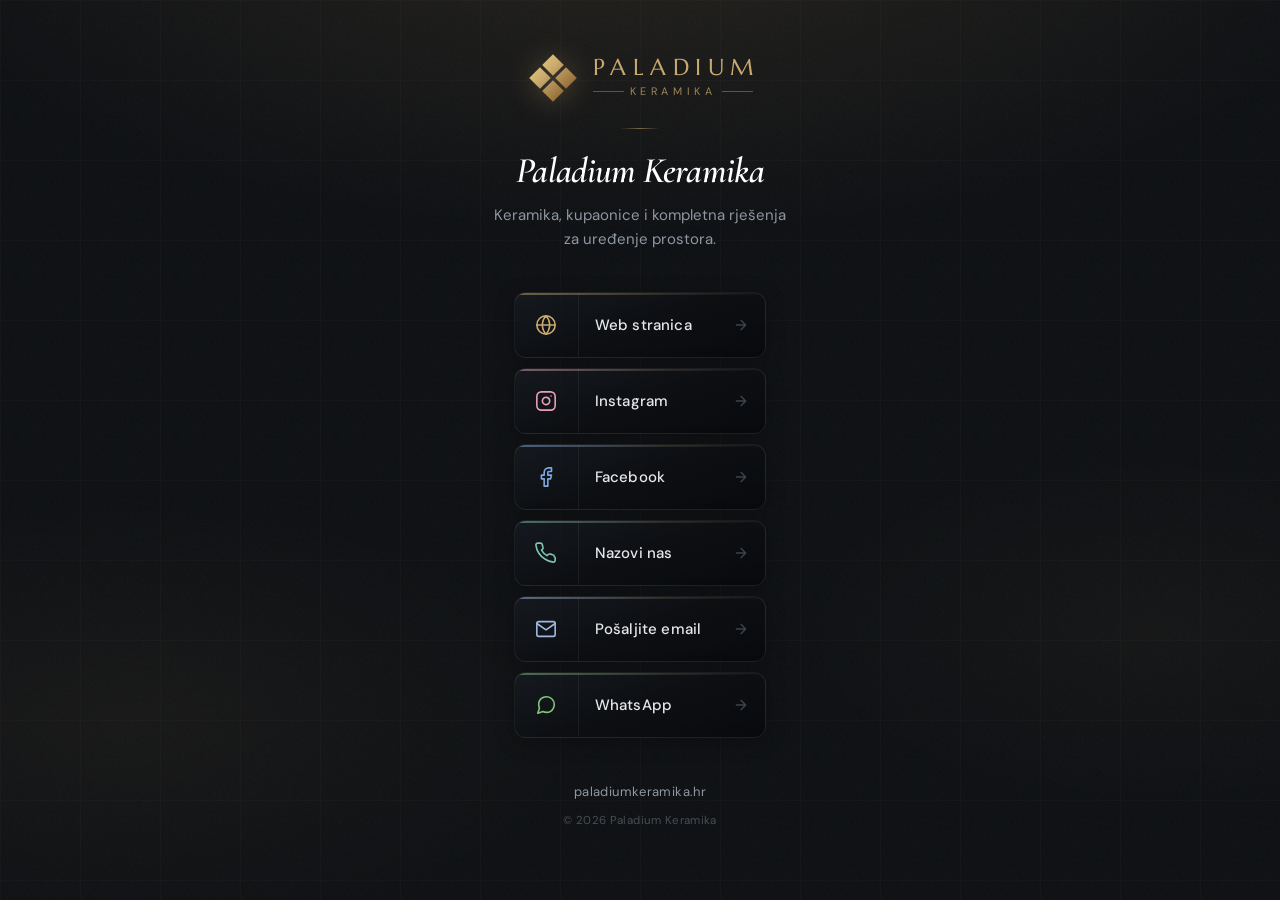
==== commit 318d25f5: "Remove vCard download button and vcf file from /links page Co-authored-by: Cursor <cursoragent@curso" ====
--- a/links/index.html
+++ b/links/index.html
@@ -353,136 +353,6 @@
       .lk-btn--instagram{ --icon-color: #e8a0b8; }
       .lk-btn--facebook { --icon-color: #7da8e0; }
       .lk-btn--whatsapp { --icon-color: #7ec47a; }
-
-      /* ── Section separator ──────────────────────────────────────────── */
-
-      .links-section-sep {
-        display: flex;
-        align-items: center;
-        gap: 14px;
-        width: 100%;
-        margin: 32px 0 24px;
-        opacity: 0;
-        animation: lk-fadeUp 0.62s cubic-bezier(0.16, 1, 0.3, 1) forwards 0.84s;
-      }
-
-      .links-section-sep::before,
-      .links-section-sep::after {
-        content: "";
-        flex: 1;
-        height: 1px;
-        background: linear-gradient(90deg, transparent, var(--color-border), transparent);
-      }
-
-      .links-section-sep span {
-        font-family: var(--font-sans);
-        font-size: 0.625rem;
-        font-weight: 500;
-        letter-spacing: 0.22em;
-        text-transform: uppercase;
-        color: var(--color-text-muted);
-        white-space: nowrap;
-      }
-
-      /* ── vCard section ──────────────────────────────────────────────── */
-
-      .links-vcard {
-        width: 100%;
-        display: flex;
-        flex-direction: column;
-        align-items: center;
-        gap: 14px;
-        opacity: 0;
-        animation: lk-fadeUp 0.62s cubic-bezier(0.16, 1, 0.3, 1) forwards 0.92s;
-      }
-
-      .links-vcard-label {
-        font-family: var(--font-sans);
-        font-size: 0.8125rem;
-        color: var(--color-text-muted);
-        text-align: center;
-        line-height: 1.6;
-        margin: 0;
-      }
-
-      .lk-btn--vcard {
-        position: relative;
-        display: flex;
-        align-items: center;
-        justify-content: center;
-        gap: 12px;
-        width: 100%;
-        min-height: 58px;
-        padding: 0 28px;
-        font-family: var(--font-sans);
-        font-size: 0.9375rem;
-        font-weight: 600;
-        letter-spacing: 0.04em;
-        color: #141109;
-        background: linear-gradient(
-          165deg,
-          #e4c992 0%,
-          var(--color-accent) 38%,
-          #9f7d43 108%
-        );
-        border: 1px solid rgba(255, 255, 255, 0.12);
-        border-radius: var(--radius-md);
-        cursor: pointer;
-        text-decoration: none;
-        -webkit-tap-highlight-color: transparent;
-        box-shadow:
-          inset 0 1px 0 rgba(255, 255, 255, 0.28),
-          inset 0 -1px 0 rgba(20, 16, 8, 0.18),
-          0 4px 22px rgba(201, 169, 110, 0.28),
-          0 1px 2px rgba(0, 0, 0, 0.22);
-        transition:
-          background 0.38s cubic-bezier(0.33, 1, 0.68, 1),
-          transform 0.35s cubic-bezier(0.33, 1, 0.68, 1),
-          box-shadow 0.38s cubic-bezier(0.33, 1, 0.68, 1);
-        overflow: hidden;
-      }
-
-      .lk-btn--vcard::before {
-        content: "";
-        position: absolute;
-        inset: 0;
-        background: linear-gradient(
-          165deg,
-          #f0dfb0 0%,
-          var(--color-accent-hover) 42%,
-          var(--color-accent) 100%
-        );
-        opacity: 0;
-        transition: opacity 0.38s ease;
-      }
-
-      .lk-btn--vcard:hover {
-        transform: translateY(-3px);
-        box-shadow:
-          inset 0 1px 0 rgba(255, 255, 255, 0.35),
-          inset 0 -1px 0 rgba(20, 16, 8, 0.12),
-          0 10px 36px rgba(201, 169, 110, 0.42),
-          0 4px 8px rgba(0, 0, 0, 0.2);
-      }
-
-      .lk-btn--vcard:hover::before {
-        opacity: 1;
-      }
-
-      .lk-btn--vcard:active {
-        transform: translateY(-1px) scale(0.99);
-      }
-
-      .lk-btn--vcard svg,
-      .lk-btn--vcard span {
-        position: relative;
-        z-index: 1;
-      }
-
-      @media (prefers-reduced-motion: reduce) {
-        .lk-btn--vcard:hover { transform: none; }
-        .lk-btn--vcard:active { transform: none; }
-      }
 
       /* ── Footer ─────────────────────────────────────────────────────── */
 
@@ -673,29 +543,6 @@
         </ul>
       </nav>
 
-      <!-- vCard download -->
-      <div class="links-section-sep" aria-hidden="true">
-        <span>Spremi kontakt</span>
-      </div>
-
-      <div class="links-vcard">
-        <p class="links-vcard-label">
-          Dodajte Paladium Keramiku u imenik s jednim klikom.
-        </p>
-        <a
-          class="lk-btn--vcard"
-          href="../paladium/paladium-keramika.vcf"
-          download="Paladium-Keramika.vcf"
-          aria-label="Preuzmi kontakt karticu"
-        >
-          <svg width="20" height="20" viewBox="0 0 24 24" fill="none" stroke="currentColor" stroke-width="2" stroke-linecap="round" stroke-linejoin="round" aria-hidden="true">
-            <path d="M20 21v-2a4 4 0 0 0-4-4H8a4 4 0 0 0-4 4v2"/>
-            <circle cx="12" cy="7" r="4"/>
-          </svg>
-          <span>Preuzmi kontakt</span>
-        </a>
-      </div>
-
       <!-- Footer -->
       <footer class="links-footer">
         <a href="https://paladiumkeramika.hr">paladiumkeramika.hr</a>
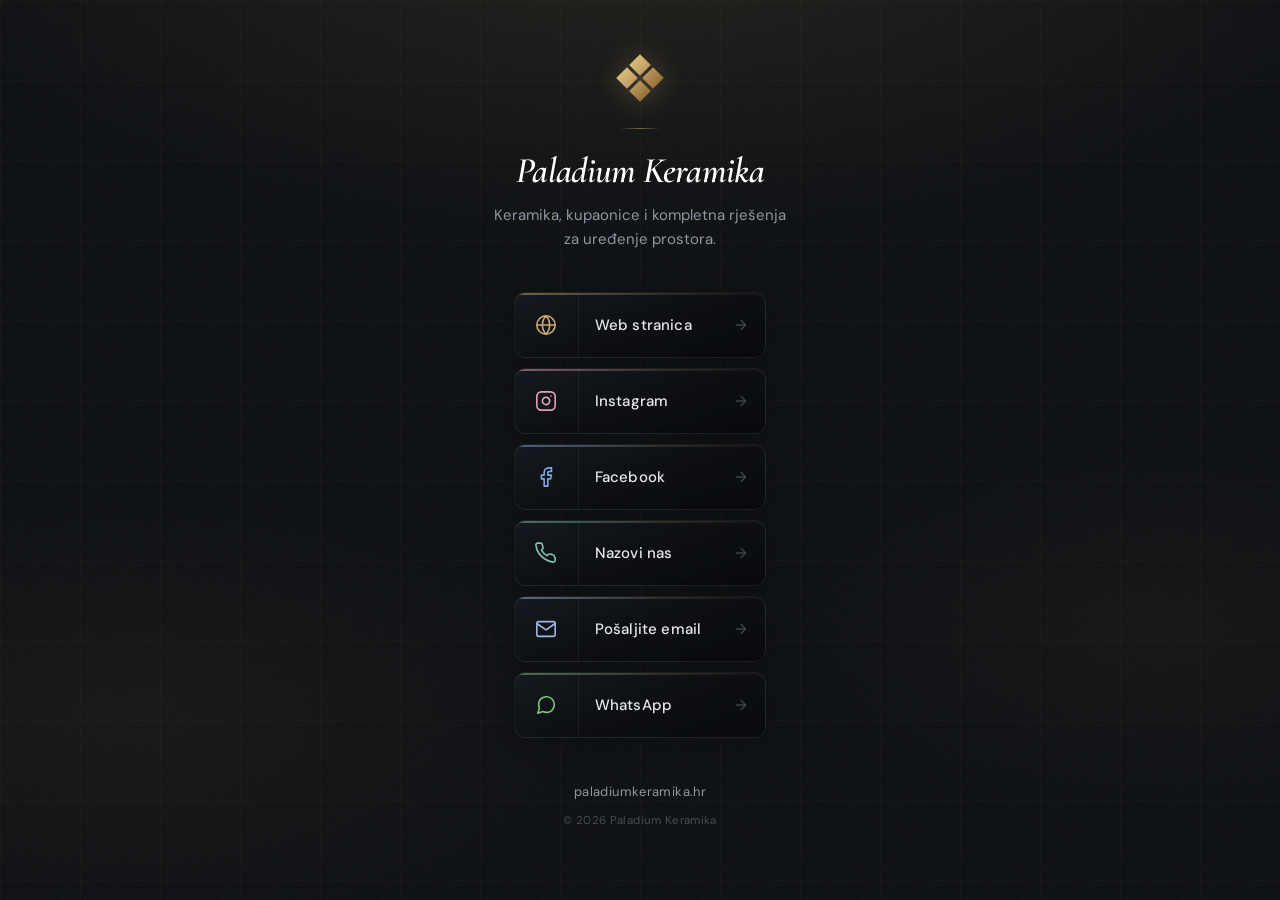
==== commit 9317c152: "Show only logo symbol on /links page, remove text Co-authored-by: Cursor <cursoragent@cursor.com>" ====
--- a/links/index.html
+++ b/links/index.html
@@ -99,47 +99,6 @@
 
       .links-logo:hover .links-logo-symbol {
         filter: drop-shadow(0 4px 20px rgba(201, 169, 110, 0.6));
-      }
-
-      .links-logo-text {
-        display: flex;
-        flex-direction: column;
-        gap: 4px;
-        text-align: left;
-      }
-
-      .links-logo-primary {
-        font-family: var(--font-logo);
-        font-size: 1.45rem;
-        font-weight: 400;
-        letter-spacing: 0.28em;
-        text-transform: uppercase;
-        color: var(--color-accent);
-        line-height: 1;
-        margin-right: -0.28em;
-      }
-
-      .links-logo-secondary {
-        display: flex;
-        align-items: center;
-        gap: 6px;
-        font-family: var(--font-sans);
-        font-size: 0.68rem;
-        font-weight: 400;
-        letter-spacing: 0.42em;
-        text-transform: uppercase;
-        color: var(--color-accent);
-        opacity: 0.75;
-      }
-
-      .links-logo-secondary::before,
-      .links-logo-secondary::after {
-        content: "";
-        display: block;
-        flex: 1;
-        height: 1px;
-        background: var(--color-accent);
-        opacity: 0.55;
       }
 
       /* Gold divider under logo */
@@ -424,10 +383,6 @@
             <polygon points="24,26 34,36 24,46 14,36" fill="url(#lk-gold)"/>
             <polygon points="2,24  12,14 22,24 12,34" fill="url(#lk-gold)"/>
           </svg>
-          <span class="links-logo-text">
-            <span class="links-logo-primary">Paladium</span>
-            <span class="links-logo-secondary">Keramika</span>
-          </span>
         </a>
 
         <div class="links-divider" aria-hidden="true"></div>
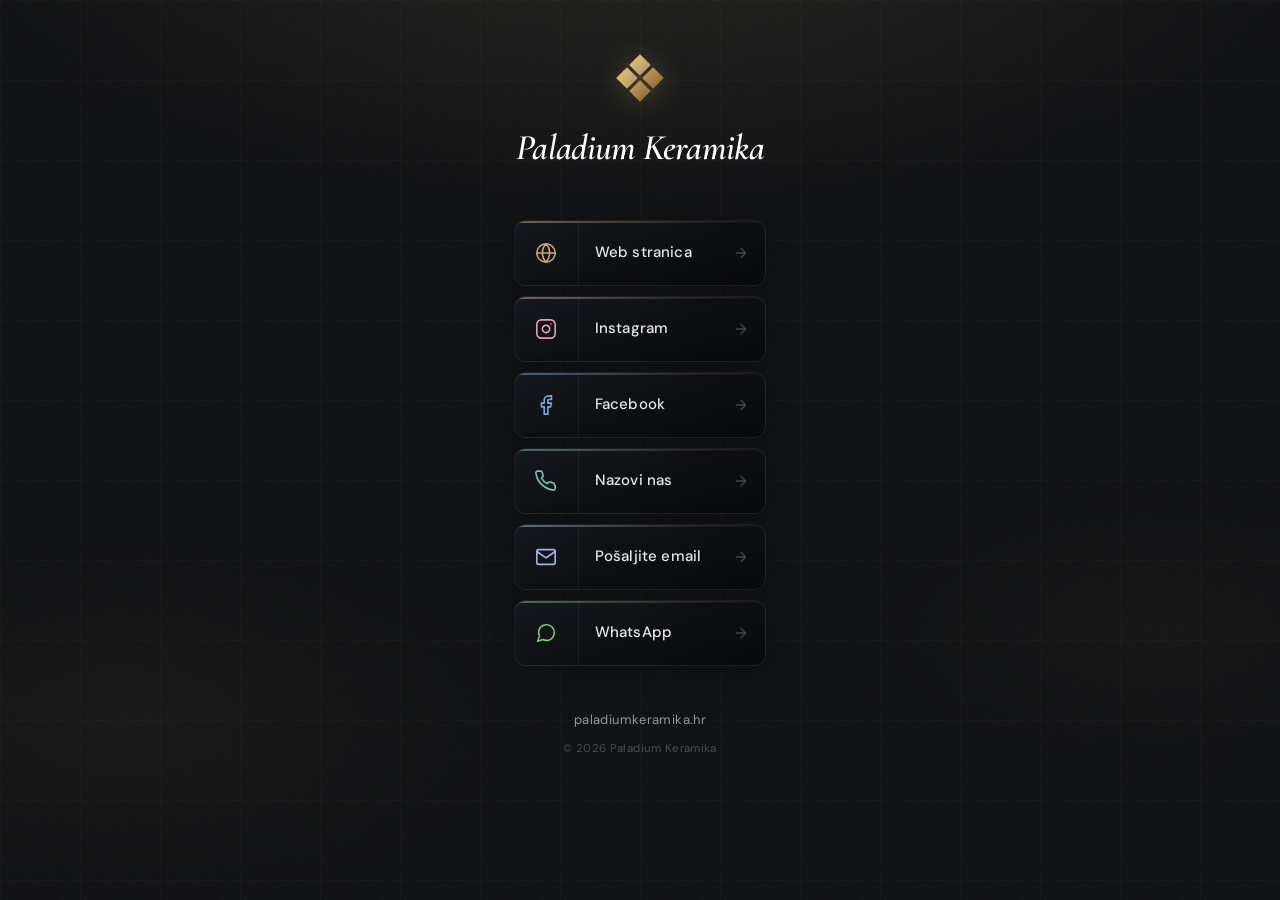
==== commit d7b63ecf: "Simplify links page header by removing subtitle and divider. Keep the page focused on the logo, titl" ====
--- a/links/index.html
+++ b/links/index.html
@@ -385,10 +385,7 @@
           </svg>
         </a>
 
-        <div class="links-divider" aria-hidden="true"></div>
-
         <h1 class="links-title">Paladium Keramika</h1>
-        <p class="links-subtitle">Keramika, kupaonice i kompletna rješenja za uređenje prostora.</p>
       </header>
 
       <!-- Link buttons -->
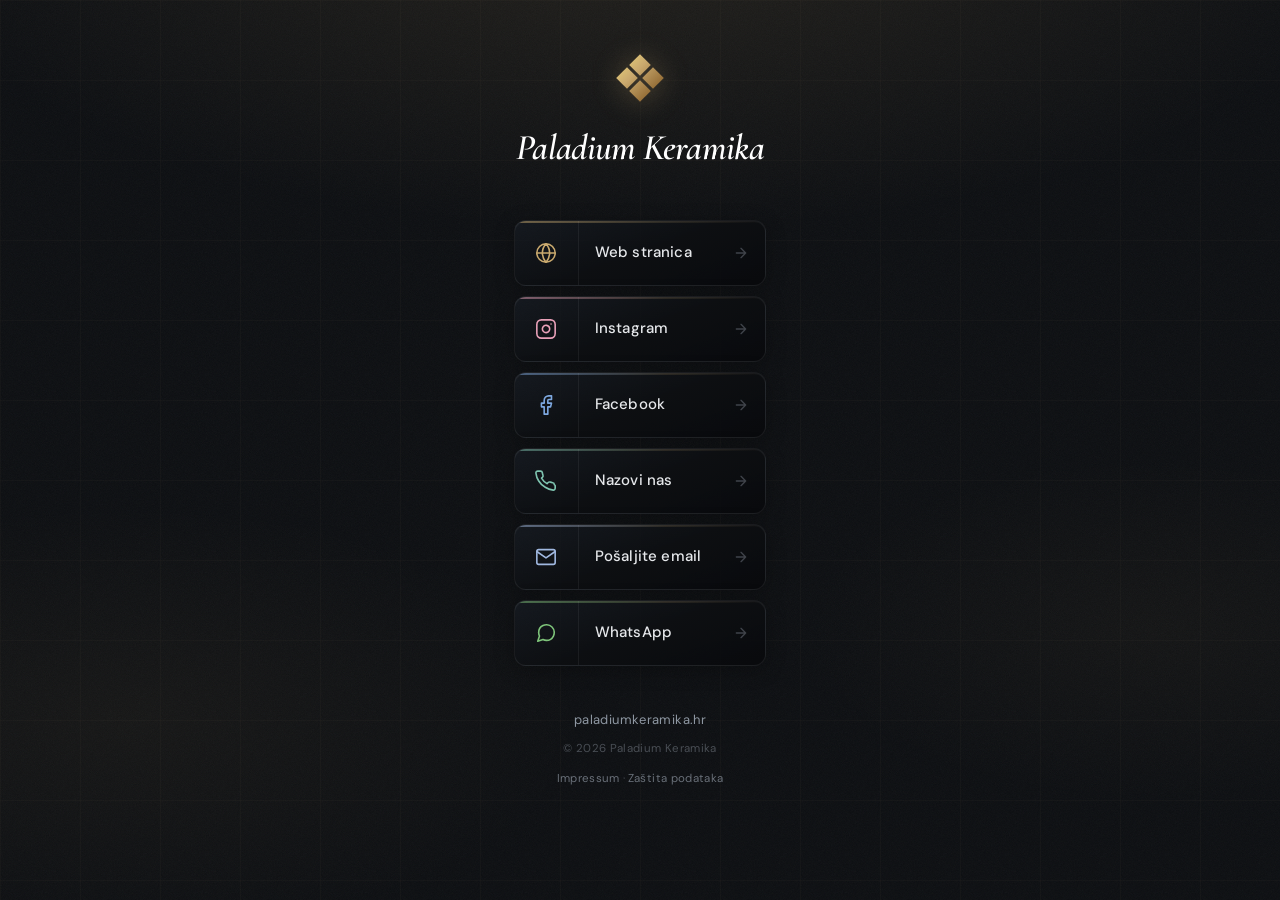
==== commit 64fd4e4b: "Add legal pages (impressum, privacy, complaints), remove contact form, update phone number - Remove " ====
--- a/links/index.html
+++ b/links/index.html
@@ -340,6 +340,17 @@
         font-size: 0.71875rem;
         color: rgba(142, 151, 162, 0.45);
         letter-spacing: 0.03em;
+      }
+
+      .links-footer-legal {
+        margin-top: 6px;
+        font-size: 0.71875rem;
+        color: rgba(142, 151, 162, 0.45);
+      }
+
+      .links-footer-legal a {
+        font-size: inherit;
+        color: rgba(142, 151, 162, 0.7);
       }
 
       /* ── Keyframes ──────────────────────────────────────────────────── */
@@ -444,7 +455,7 @@
           </li>
 
           <li>
-            <a class="lk-btn lk-btn--phone" href="tel:+385953632126">
+            <a class="lk-btn lk-btn--phone" href="tel:+385916309052">
               <span class="lk-icon-wrap" aria-hidden="true">
                 <svg viewBox="0 0 24 24" fill="none" stroke="currentColor" stroke-width="1.75" stroke-linecap="round" stroke-linejoin="round">
                   <path d="M22 16.92v3a2 2 0 0 1-2.18 2 19.79 19.79 0 0 1-8.63-3.07A19.5 19.5 0 0 1 4.07 12a19.79 19.79 0 0 1-3.07-8.67A2 2 0 0 1 3 1.18h3a2 2 0 0 1 2 1.72 12.84 12.84 0 0 0 .7 2.81 2 2 0 0 1-.45 2.11L7.09 8.91a16 16 0 0 0 6 6l1.27-1.27a2 2 0 0 1 2.11-.45 12.84 12.84 0 0 0 2.81.7A2 2 0 0 1 21 16z"/>
@@ -477,7 +488,7 @@
           </li>
 
           <li>
-            <a class="lk-btn lk-btn--whatsapp" href="https://wa.me/385953632126" target="_blank" rel="noopener noreferrer">
+            <a class="lk-btn lk-btn--whatsapp" href="https://wa.me/385916309052" target="_blank" rel="noopener noreferrer">
               <span class="lk-icon-wrap" aria-hidden="true">
                 <svg viewBox="0 0 24 24" fill="none" stroke="currentColor" stroke-width="1.75" stroke-linecap="round" stroke-linejoin="round">
                   <path d="M21 11.5a8.38 8.38 0 0 1-.9 3.8 8.5 8.5 0 0 1-7.6 4.7 8.38 8.38 0 0 1-3.8-.9L3 21l1.9-5.7a8.38 8.38 0 0 1-.9-3.8 8.5 8.5 0 0 1 4.7-7.6 8.38 8.38 0 0 1 3.8-.9h.5a8.48 8.48 0 0 1 8 8v.5z"/>
@@ -501,6 +512,9 @@
         <p class="links-footer-copy">
           © <span id="lk-year"></span> Paladium Keramika
         </p>
+        <p class="links-footer-legal">
+          <a href="../impressum/">Impressum</a> · <a href="../privatnost/">Zaštita podataka</a>
+        </p>
       </footer>
 
     </div>
--- a/paladium/styles.css
+++ b/paladium/styles.css
@@ -1634,26 +1634,11 @@
 /* ─── Contact ───────────────────────────────────── */
 
 .contact-layout {
-  display: grid;
-  grid-template-columns: 1.4fr 1fr;
-  gap: clamp(28px, 4vw, 56px);
-  align-items: start;
-}
-
-.contact-form {
-  order: -1;
-}
-
-@media (max-width: 900px) {
-  .contact-layout {
-    grid-template-columns: 1fr;
-    gap: 36px;
-  }
+  max-width: 720px;
+  margin: 0 auto;
 }
 
 .contact-info {
-  position: sticky;
-  top: calc(var(--header-h) + 28px);
   padding: 32px 30px 36px;
   border-radius: var(--radius-lg);
   background: linear-gradient(
@@ -1760,145 +1745,6 @@
   color: var(--color-text);
 }
 
-.contact-form {
-  position: relative;
-  padding: 36px;
-  overflow: hidden;
-  border-radius: var(--radius-lg);
-  border: 1px solid rgba(255, 255, 255, 0.08);
-  background: linear-gradient(
-    170deg,
-    rgba(36, 44, 58, 0.35) 0%,
-    rgba(17, 20, 26, 0.98) 45%,
-    rgba(11, 13, 17, 1) 100%
-  );
-  box-shadow:
-    inset 0 1px 0 rgba(255, 255, 255, 0.05),
-    inset 0 -1px 0 rgba(0, 0, 0, 0.18),
-    0 12px 48px rgba(0, 0, 0, 0.35);
-}
-
-.contact-form::before {
-  content: "";
-  position: absolute;
-  top: 0;
-  left: 0;
-  right: 0;
-  height: 3px;
-  background: linear-gradient(
-    90deg,
-    var(--color-accent) 0%,
-    rgba(201, 169, 110, 0.4) 48%,
-    transparent 94%
-  );
-  opacity: 0.82;
-}
-
-.contact-form > * {
-  position: relative;
-  z-index: 1;
-}
-
-@media (max-width: 540px) {
-  .contact-form {
-    padding: 26px 20px 30px;
-  }
-
-  .contact-info {
-    padding: 26px 22px 30px;
-  }
-}
-
-.form-row {
-  margin-bottom: 22px;
-}
-
-.form-row:last-of-type {
-  margin-bottom: 0;
-}
-
-.form-row label {
-  display: block;
-  margin-bottom: 9px;
-  font-size: 0.734375rem;
-  font-weight: 600;
-  letter-spacing: 0.17em;
-  text-transform: uppercase;
-  color: rgba(148, 158, 170, 0.95);
-}
-
-.form-row input,
-.form-row textarea {
-  width: 100%;
-  padding: 15px 16px;
-  font-family: inherit;
-  font-size: 1rem;
-  color: var(--color-text);
-  background: rgba(8, 9, 12, 0.65);
-  border: 1px solid rgba(255, 255, 255, 0.08);
-  border-radius: var(--radius-sm);
-  transition: border-color var(--transition), box-shadow var(--transition), background 0.3s ease;
-}
-
-.form-row input::placeholder,
-.form-row textarea::placeholder {
-  color: rgba(142, 151, 162, 0.45);
-}
-
-.form-row input:hover,
-.form-row textarea:hover {
-  border-color: rgba(255, 255, 255, 0.12);
-  background: rgba(10, 12, 16, 0.75);
-}
-
-.form-row input:focus,
-.form-row textarea:focus {
-  outline: none;
-  border-color: rgba(201, 169, 110, 0.45);
-  box-shadow:
-    0 0 0 3px var(--color-accent-soft),
-    0 0 0 1px rgba(201, 169, 110, 0.15);
-  background: rgba(12, 14, 18, 0.9);
-}
-
-.form-row textarea {
-  min-height: 148px;
-  resize: vertical;
-}
-
-.form-actions .btn {
-  width: 100%;
-  padding: 16px;
-  margin-top: 6px;
-  font-size: 0.984375rem;
-}
-
-.form-note {
-  margin: 18px 0 0;
-  padding-top: 18px;
-  border-top: 1px solid rgba(255, 255, 255, 0.06);
-  font-size: 0.78125rem;
-  line-height: 1.6;
-  color: rgba(142, 151, 162, 0.78);
-  text-align: center;
-}
-
-.form-success {
-  display: none;
-  margin-bottom: 22px;
-  padding: 18px 20px;
-  border-radius: var(--radius-sm);
-  border: 1px solid rgba(201, 169, 110, 0.35);
-  background: rgba(201, 169, 110, 0.08);
-  color: rgba(236, 238, 242, 0.95);
-  font-size: 0.9375rem;
-  line-height: 1.55;
-}
-
-.form-success.is-visible {
-  display: block;
-}
-
 #kontakt .section-header {
   max-width: 640px;
 }
@@ -2026,101 +1872,141 @@
   gap: 0.5rem 1.25rem;
 }
 
-.privacy-link {
-  background: none;
-  border: none;
-  padding: 0;
-  font: inherit;
+.footer-legal {
+  display: inline-flex;
+  flex-wrap: wrap;
+  justify-content: center;
+  gap: 0.5rem 1.25rem;
+}
+
+.footer-legal a {
   font-size: 0.8125rem;
   color: var(--color-accent);
-  cursor: pointer;
   text-decoration: underline;
   text-underline-offset: 3px;
   transition: color var(--transition);
 }
 
-.privacy-link:hover {
+.footer-legal a:hover {
   color: var(--color-accent-hover);
 }
 
-/* Privacy modal */
-.privacy-modal {
-  position: fixed;
-  inset: 0;
-  z-index: 900;
-  display: flex;
-  align-items: center;
-  justify-content: center;
-  padding: 1.5rem;
-  background: rgba(0, 0, 0, 0.72);
-  backdrop-filter: blur(4px);
-  opacity: 0;
-  pointer-events: none;
-  transition: opacity 0.25s ease;
-}
-
-.privacy-modal.is-open {
-  opacity: 1;
-  pointer-events: auto;
-}
-
-.privacy-modal-inner {
-  position: relative;
-  background: var(--color-surface-elevated);
-  border: 1px solid var(--color-border);
-  border-radius: var(--radius-lg);
-  padding: 2.5rem 2rem;
-  max-width: 640px;
-  width: 100%;
-  max-height: 85vh;
-  overflow-y: auto;
-  box-shadow: var(--shadow-soft);
-}
-
-.privacy-modal-inner h2 {
+/* ─── Legal pages (impressum, privatnost, prigovori) ── */
+
+.legal-page {
+  padding: calc(var(--header-h) + 64px) 24px 96px;
+}
+
+.legal-page .legal-inner {
+  max-width: 720px;
+  margin: 0 auto;
+}
+
+.legal-page h1 {
   font-family: var(--font-display);
-  font-size: 1.75rem;
+  font-size: clamp(2rem, 4vw, 2.75rem);
   font-weight: 600;
-  color: var(--color-accent);
-  margin-bottom: 1.25rem;
-}
-
-.privacy-modal-inner h3 {
+  line-height: 1.15;
+  color: var(--color-white);
+  margin-bottom: 0.75rem;
+}
+
+.legal-page .legal-updated {
+  font-size: 0.8125rem;
+  color: var(--color-text-muted);
+  margin-bottom: 2.5rem;
+}
+
+.legal-page h2 {
   font-family: var(--font-sans);
   font-size: 0.875rem;
   font-weight: 600;
   text-transform: uppercase;
   letter-spacing: 0.06em;
-  color: var(--color-text);
-  margin: 1.5rem 0 0.5rem;
-}
-
-.privacy-modal-inner p {
+  color: var(--color-accent);
+  margin: 2.25rem 0 0.75rem;
+}
+
+.legal-page p,
+.legal-page li {
   font-size: 0.9375rem;
   color: var(--color-text-muted);
-  line-height: 1.7;
-}
-
-.privacy-modal-inner a {
+  line-height: 1.75;
+}
+
+.legal-page p + p {
+  margin-top: 0.75rem;
+}
+
+.legal-page ul {
+  padding-left: 1.25rem;
+  margin: 0.5rem 0 0.75rem;
+}
+
+.legal-page li + li {
+  margin-top: 0.35rem;
+}
+
+.legal-page a {
   color: var(--color-accent);
   text-decoration: underline;
   text-underline-offset: 3px;
 }
 
-.privacy-modal-close {
-  position: absolute;
-  top: 1rem;
-  right: 1.25rem;
-  background: none;
-  border: none;
-  font-size: 1.5rem;
-  line-height: 1;
+.legal-page a:hover {
+  color: var(--color-accent-hover);
+}
+
+.legal-page dl {
+  display: grid;
+  grid-template-columns: max-content 1fr;
+  gap: 0.5rem 1.5rem;
+  margin: 1rem 0 1.5rem;
+  padding: 1.5rem;
+  border-radius: var(--radius-md);
+  border: 1px solid var(--color-border);
+  background: rgba(26, 32, 41, 0.35);
+}
+
+.legal-page dt {
+  font-size: 0.8125rem;
+  font-weight: 600;
+  letter-spacing: 0.04em;
+  text-transform: uppercase;
   color: var(--color-text-muted);
-  cursor: pointer;
-  padding: 0.25rem;
-  transition: color var(--transition);
-}
-
-.privacy-modal-close:hover {
+}
+
+.legal-page dd {
+  font-size: 0.9375rem;
   color: var(--color-text);
-}
+  margin: 0;
+}
+
+@media (max-width: 600px) {
+  .legal-page dl {
+    grid-template-columns: 1fr;
+    gap: 0.25rem;
+  }
+  .legal-page dt {
+    margin-top: 0.75rem;
+  }
+  .legal-page dt:first-child {
+    margin-top: 0;
+  }
+}
+
+.legal-page .legal-back {
+  display: inline-block;
+  margin-top: 3rem;
+  font-size: 0.875rem;
+}
+
+.site-footer--compact {
+  padding: 32px 24px 36px;
+}
+
+.site-footer--compact .footer-bottom {
+  margin-top: 0;
+  padding-top: 0;
+  border-top: none;
+}
